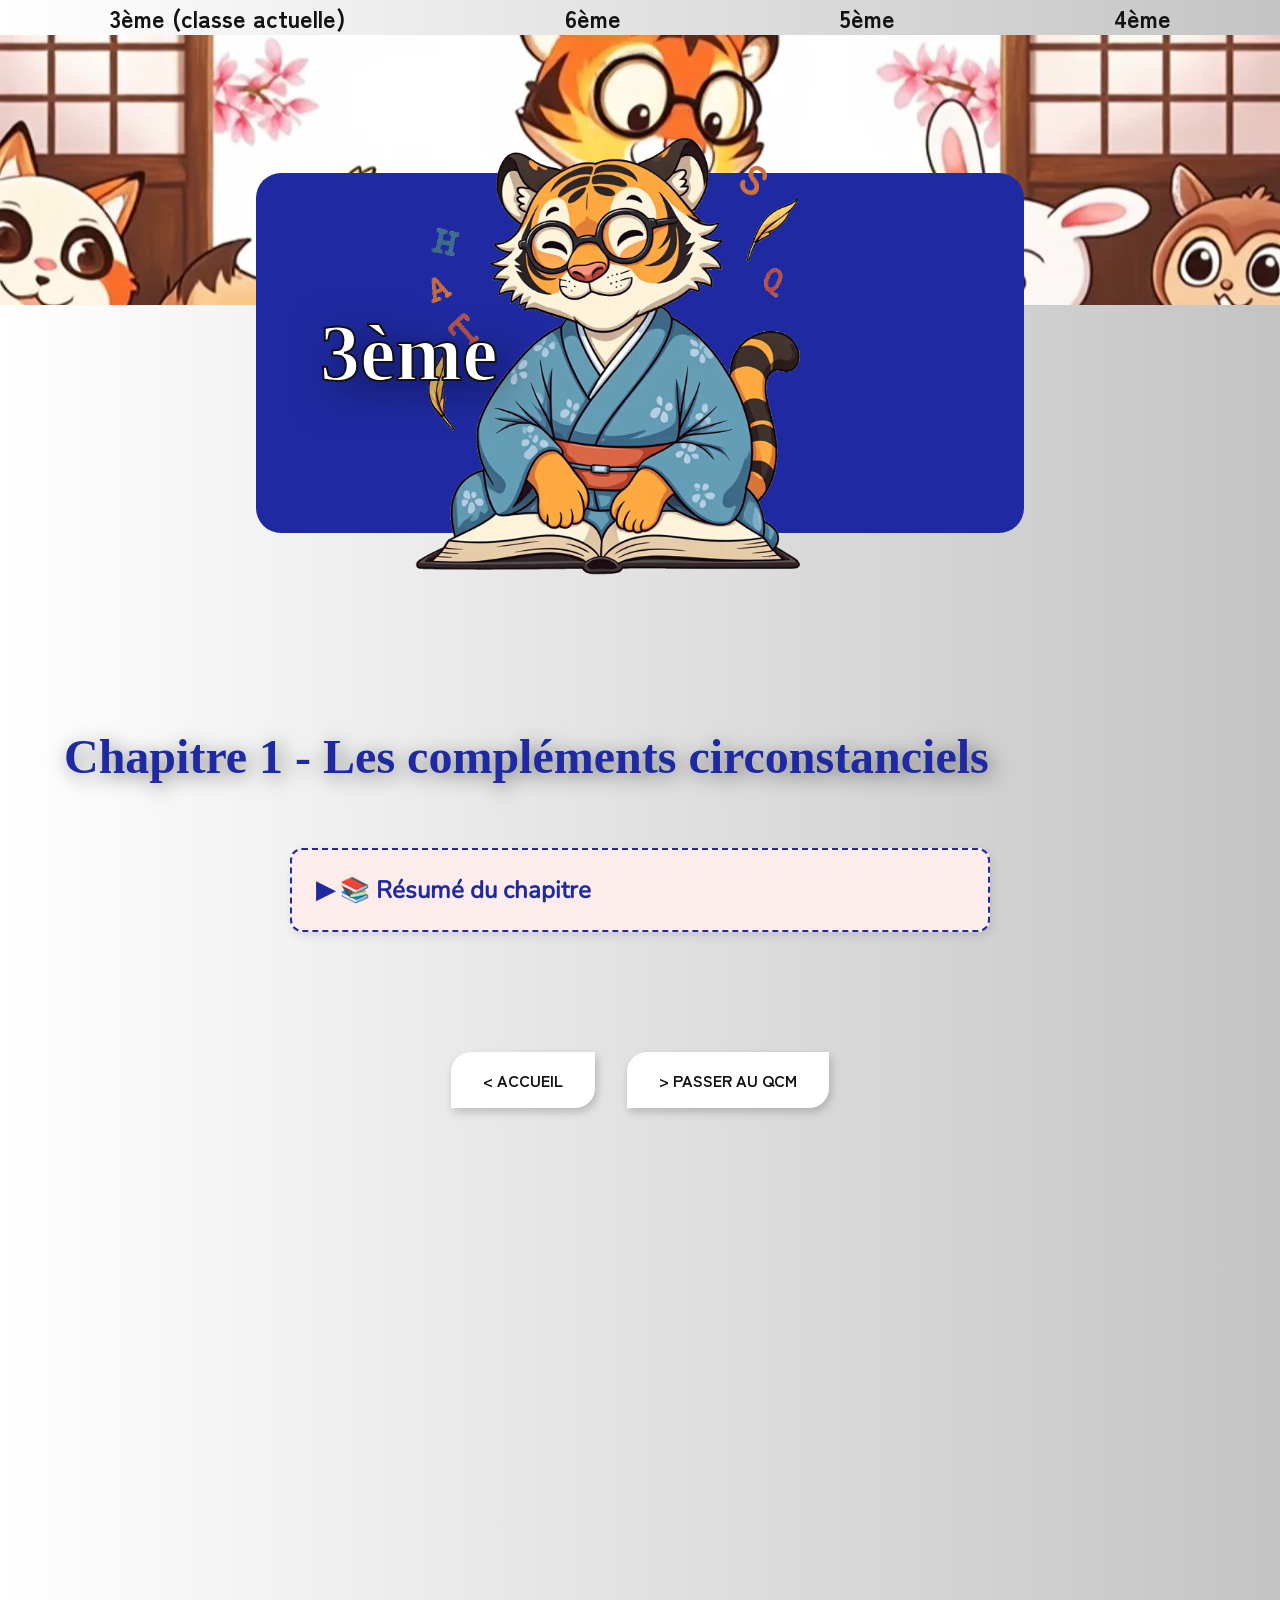
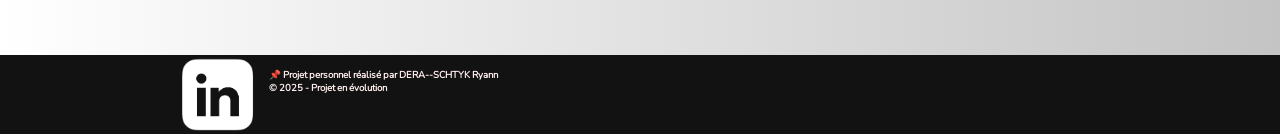
==== 3eme.html @ cca90b84 "V1 de Tora Academy (été 2025)" ====
<!DOCTYPE html>
<html lang="en">
<head>
    <meta charset="UTF-8">
    <meta name="viewport" content="width=device-width, initial-scale=1.0">
    <link rel="icon" href="./assets/TORA.png">
    <link rel="stylesheet" href="style.css">
    <title>3eme - Tora Academy</title>
</head>
<body class="page-3eme">
    <div class="nav-bar">
        <ul>
                <li class="non-surligne"><h2>3ème (classe actuelle)</h2></li>
                <li><h2><a href="6eme.html">6ème</a></h2></li>
                <li><h2><a href="5eme.html">5ème</a></h2></li>
                <li><h2><a href="4eme.html">4ème</a></h2></li>
        </ul>
    </div>
    <div class="fond-deco-haut">
    </div>
    <div class="encadre-3eme">
        <h1>3ème</h1>
        <img src="./assets/français.png" alt="tigre français">
    </div>
    <div class="les-cours-3eme">
        <h2>Chapitre 1 - Les compléments circonstanciels</h2>
        <!-- VIDEO COURS -->
        <details class="video-cours">
            <summary>📚 Résumé du chapitre</summary>
            <video controls>
                <source src="./assets/cours 3eme les complements circonstanciels.mp4" type="video/mp4">
            </video>
        </details>
        <!-- VIDEO COURS FIN -->
        <div class="zone-boutons">
            <a href="index.html" class="bouton-cours bouton-accueil">&lt; ACCUEIL</a>
            <a href="QCM3.html" class="bouton-cours bouton-qcm">&gt; PASSER AU QCM</a>
        </div>
    </div>
    <footer>
        <div class="footer-left">
            <a href="https://www.linkedin.com/in/ryann-dera-schtyk/">
                <img src="./assets/linkedin logo blanc.png" class="logo-linkedin" alt="linkedin logo">
            </a>
        </div>
        <div class="footer-right">
            <p>📌 Projet personnel réalisé par DERA--SCHTYK Ryann</p>
            <p>© 2025 - Projet en évolution</p>
        </div>
    </footer>

<script src="script.js"></script>
</body>
</html>
---- style.css ----
@font-face {
    font-family: 'Rowdies';
    src: url(./fonts/h2-Rowdies/Rowdies-Bold.ttf);
    font-weight: bold;
    font-style: normal;
}

@font-face {
    font-family: 'ZenKakuGothicAntique';
    src: url(./fonts/nav-ZenKakuGothicAntique/ZenKakuGothicAntique-Bold.ttf);
    font-weight: bold;
    font-style: normal;
}

@font-face {
    font-family: 'Nunito';
    src: url(./fonts/paragraph-Nunito/Nunito-Regular.ttf);
    font-weight: normal;
    font-style: normal;
}

@font-face {
    font-family: 'MPLUSRounded1c';
    src: url(./fonts/titre-MPLUSRounded1c/MPLUSRounded1c-ExtraBold.ttf);
    font-weight: 800;
    font-style: normal;
}

:root{
    --cream:#FCECEB;
    --sakura:#ED90A0;
    --sakura-transp:#ed90a091;
    --trunk:#4F333D;
    --sky:#258DC5;
    --grass:#DCD349;
    --red:#A6262B;
    --redtransp:#a6262ac5;
    --orange:#FB963C;
    --black:#121212;

    --green:#2F900B;
    --greentransp:#2e900b6d;
    --purple:#6802C2;
    --purpletransp:#6802c270;
    --blue:#1f2aa2;
    --bluetransp:#1922807a;
}

*{
    margin: 0;
    padding: 0;
    box-sizing: border-box;
}

a {
    text-decoration: none;   /* enlève le soulignement */
    color: inherit;          /* hérite de la couleur du parent (ex : le <h2>) */
}

body{
    /* parce qu'il y a un débordement à droite à cause de la vidéo je crois */
    overflow-x: hidden;
}

/* --------------------------------- SECTION ACCUEIL --------------------------------------*/

#Accueil{
    position: relative;
}

#Accueil video{
    width:100vw;
    height: auto;
    z-index:-1;
}

#Accueil #tora-academy-container{
    position: absolute;
    top: 12%;
    left: 50%;
    transform: translateX(-50%);
    width: 90vw; 
    text-align: center;
}

#Accueil h1{
    font-family: 'MPLUSRounded1c', Impact;
    color: var(--sakura);
    -webkit-text-stroke: white 5px;
    font-size: 10vw; /* pas en rem pour que ce soit responsive sinon ça déborde*/
    user-select: none;
}

nav{
    position:absolute;
    top:0;
    left:0;
    width: 100vw;
    height: 12vh;
    /* max-height: 15%; */
    display: flex;
    font-family: 'ZenKakuGothicAntique', Impact;
    background-color:rgba(255, 255, 255, 0.684);
    border: var(--sakura) solid 2px;
    margin-top: 1%;
    padding: 0.5%;
    justify-content: space-between;
    border-left:none;
    border-right:none;
}



nav img{
    width: auto;           
    height: 100%;  
    object-fit: contain;       
    /* border:#A6262B 2px solid; */
}

nav ul{
    list-style: none;
    display: flex;
    width:80%;
    justify-content: space-evenly;
    align-items:center;
    font-size: 1.2vw;
    user-select: none;
}

nav li {
    position: relative;
    cursor: pointer;
    z-index: 1;
    height: 100%; /* permet au ::before d'après de remplir la hauteur de la nav */
    display: flex;
    align-items: center;
    padding: 0 1vw; /* un peu d'espace à gauche/droite pour le ::before */
}

nav li::before {
    content: "";
    position: absolute;
    top: 0;
    bottom: 0;
    left: 0;
    right: 0;
    background-color: var(--sakura-transp);
    opacity: 0;
    z-index: -1; /* Pour ne pas qu'il "filtre" le texte aussi mais bien derrière */
    transition: opacity 0.2s ease;
    border-radius: 8px;
}

nav li:hover::before {
    opacity: 1;
}


/* --------------------------------- SECTION ACCUEIL FIN --------------------------------------*/

/* --------------------------------- SECTION A PROPOS --------------------------------------*/

.triangle-haut {
    position:absolute;
    background: rgb(255, 255, 255);
    clip-path: polygon(50% 0%, 0% 100%, 100% 100%);
    width: 14vw;
    /* height: 140px; */
    aspect-ratio: 5 / 3;
    left:50%;
    transform:translateX(-50%);
    bottom:0;
}

#a-propos{
    position:relative;
    background-color: white;
    min-height:10vh;
    display: flex;
    /* border:var(--grass) 10px solid */
}

#a-propos::before{
    content:"";
    background: var(--grass);
    position: absolute;
    width: 100%;
    height: 1.5%;
    left:50%;
    transform: translateX(-50%) scaleX(0);
    transform-origin: center;
}

#a-propos::after{
    content:"";
    background: var(--grass);
    position: absolute;
    width: 100%;
    height: 1.5%;
    left:50%;
    transform: translateX(-50%) scaleX(0);
    bottom:0%;
    transform-origin: center;
}


@keyframes lineanim {
  from {
    transform: translateX(-50%) scaleX(0);
  }
  to {
    transform: translateX(-50%) scaleX(1);
  }
}

#a-propos:hover::before {
  animation: lineanim 0.8s ease-out forwards;
}

#a-propos:hover::after {
  animation: lineanim 0.8s ease-out forwards;
}

.a-propos-left{
    width: 30%;
    height: auto;
    display: flex;
    align-items: center;
}

.a-propos-left img{
    width:100%;
    height:auto;
}

.a-propos-right{
    margin: 3vh;
    width: 70%;
    display: flex;
    flex-direction: column;
}

.a-propos-right h2{
    width: 65%;
    background-color: var(--grass);
    border-radius: 25px;
    padding: 9px;
    display: inline-block; /*Pour enlever le display block tout en acceptant padding margin contrairement à inline*/
    font-family: 'Rowdies', Impact;
    color: var(--orange);
    -webkit-text-stroke: var(--black) 0.4vw;
    font-size: 4vw;
    border:var(--black) 1px solid;
}

.a-propos-right p{
    background-color: var(--grass);
    border-radius: 25px;
    border:var(--black) 2px solid;
    font-family:'Nunito',Impact;
    font-weight: bold;
    padding:20px;
    padding-top: 30px;
    width: 90%;
    height: 100%;
    max-height:90%;
    font-size: 2vw;
    text-align:justify;
    position:relative;
    
}

.a-propos-right p::before{
    content:"";
    background-image:url(./assets/sakura.webp);
    background-size: contain;
    background-repeat: no-repeat;
    background-position: center;
    position:absolute;
    width: 10%;
    height:30%;
    /* top:15%;
    right:7%; */
    /* transform cheat code pour responsive mais il doit y avoir meilleure méthode que à la louche comme ça */
    /* transform:translate(-14%,-99%); */
    top:0;
    left:0;
    transform:translate(910%, -60%)

}

/* --------------------------------- SECTION A PROPOS FIN --------------------------------------*/

/* --------------------------------- SECTION LES CLASSES --------------------------------------*/

#les-classes{
    background:url(./assets/ciel.png);
    display: flex;
    flex-direction: column;
    padding-top:1%
}

.les-classes-container-haut{
    display: flex;
    align-items: center;
    justify-content: center;
}

.les-classes-container-haut img{
    width: 30%;
}

.panel-des-classes{
    border-radius: 25px;
    margin:-2% 5% 0 5%;
    height: 80%;
    display: flex;
    overflow:hidden;
    border:#121212 2px solid;
}



.panel-des-classes img{
    width: 100%;
    height: 100%;
}

.la-6-eme, .la-5-eme, .la-4-eme, .la-3-eme {
    position:relative;
    filter: grayscale(100%);
    cursor:pointer;
    transition: filter 0.3s ease;
}

.classe-selectionnee{
    filter: grayscale(0%);
    border: var(--sakura-transp) 2px solid;
}

.la-6-eme button, .la-5-eme button, .la-4-eme button, .la-3-eme button {
    position:absolute;
    transform: translateX(-50%);
    left:50%;
    bottom:5%;
    background:#FCECEB;
    border-radius:50px;
    font-size: 3vw;
    padding-bottom: 2%;
    width:50%;
    height:10%;
    border:none;
    font-family: 'ZenKakuGothicAntique', Impact;
    /* text-align: center; */
    display: flex;
    justify-content: center;
    align-items: center;
}

.la-6-eme button{
    color:var(--red)
}

.la-5-eme button{
    color:var(--green)
}

.la-4-eme button{
    color:var(--purple)
}

.la-3-eme button{
    color:var(--blue)
}

.les-classes-container-bas {
    height: 10vh;
    display:flex;
    justify-content: center;
    align-items: center;
    position: relative;
    margin-bottom:8%;
    /* border: #A6262B solid 2px; */
}

/* .les-classes-container-bas button {
    color: black;
    font-size:1.5rem;
    border:none;
    clip-path: polygon(0% 0%, 100% 0%, 70% 100%, 30% 100%);
    width: 25%;
    height: 30%;
    position:absolute;
    top:5%;
    filter: drop-shadow(10% 6% 10% rgba(0,0,0,0.3));

} */


.les-classes-container-bas button {
    /* le clip path empêchait le drop shadow et les bordures de s'afficher correctement */
    color: black;
    font-size: 4rem;
    border: black 2px solid;
    border-radius: 25px;
    width: 25%;
    height: 80%;
    position: absolute;
    top: -2%;
    background-color: var(--cream);
    font-family: 'ZenKakuGothicAntique', Impact;
    display: flex;
    justify-content: center;
    align-items: center;
    filter: drop-shadow(0px 4px 4px rgba(0, 0, 0, 0.9));
    transform: 0.2s ease;
    cursor:pointer;
}

.les-classes-container-bas button:hover {
    transform: scale(1.2);
}

/* --------------------------------- SECTION LES CLASSES FIN --------------------------------------*/

/* --------------------------------- SECTION CONTACT --------------------------------------*/

#contact{
    background-color: var(--trunk);
    min-height:100%;
    display: flex;
    justify-content: center;
}

.contact-left{
    /* correction du bouton envoyer qui débordait sur le footer grâce à Milo */
    width:45%;
}

.ryann-encadre{
    background-color: rgba(0, 0, 0, 0.511);
    border-radius:25px;
    display: flex;
    align-items: center;
    justify-content: center;
    flex-direction: column;
    margin:7%;
    padding-bottom:30%;
    width:80%;
}

.ryann-encadre h2{
    font-family: 'Rowdies', Impact;
    color: var(--sakura);
    -webkit-text-stroke: var(--black) 0.2vw;
    font-size: 3.5vw;
}

.ryann-encadre img{
    width: 75%;
}

.contact-right{
    width:70%;
    /* min-height:80vh; */
    display:flex;
    flex-direction:column;
    align-items:flex-start;
    padding:2%;
    font-size:2.5rem;
}

.contact-right input::placeholder,
.contact-right textarea::placeholder{
    color:white;
    padding-left:2%;
    font-family: 'Nunito', Impact;
    font-weight:bold;
    font-size:2.5rem;
}

.contact-right input{
    background-color:var(--sakura-transp);
    color:white;
    border-radius:10px;
    border:none;
    width: 70%;
    height: 20%;
    margin-top:2%;
    font-size:2.5rem;
}

.contact-right textarea{
    background-color:var(--sakura-transp);
    color:white;
    font-size:2.5rem;
    border-radius:10px;
    margin-top:4%;
    width: 70%;
    height: 70%;
    padding-top:4%;
    resize:none;
}

.contact-right button{
    background-color:var(--sakura-transp);
    margin-top:2%;
    border: black 2px solid;
    filter: drop-shadow(0px 4px 4px rgba(0, 0, 0, 0.9));
    padding:3% 2% 3.5% 2%;
    border-radius:10%;
    width: 20%;
    height: 10%;
    font-weight:bold;
    font-size: 2.5rem;
    display: flex;
    justify-content: center;
    align-items: center;
    cursor: pointer;
    transform: 0.2s ease;

}

.contact-right button:hover{
    transform:scale(1.2);
}

/* --------------------------------- FOOTER --------------------------------------*/

footer{
    background-color: var(--black);
    display: flex;
}

.footer-left{
    width:20%;
    display: flex;
    justify-content: center;
    align-items: center;
}

.footer-left img{
    width:30%
    
}

.footer-left a{
    width:100%;
    display: flex;
    justify-content: end;
}

.footer-right{
    width:70%;
    margin:1%
}

.footer-right p{
    font-family:'Nunito', Impact;
    font-weight: bold;
    font-size:1.5rem;
    color:var(--cream)
}

/* --------------------------------- FOOTER FIN --------------------------------------*/

/* --------------------------------- RESPONSIVE PAGE ACCUEIL --------------------------------------*/

@media screen and (max-width:1400px) {
    #Accueil h1{
    -webkit-text-stroke: white 2px;
    }

    nav{
        height: 3vh;
    }

    .les-classes-container-bas button {
        font-size:1.5rem;
        width:40%;
        height: 50%;
    }

     .contact-right input::placeholder,
     .contact-right textarea::placeholder{
        font-size:0.8rem;
    }

    .contact-right input{
        font-size: 1rem;
    }

    .contact-right textarea{
    font-size: 1rem;
    }

    .contact-right button{
        font-size:1rem;
        width:80%;
    }

    .footer-right p{
        font-size:0.6rem;
    }
}

@media screen and (min-width:900px) and (max-width:1400px) {

    nav{
        height: 5vh;
    }
}

/* --------------------------------- RESPONSIVE PAGE ACCUEIL FIN --------------------------------------*/

/* --------------------------------- CSS COMMUN AUX PAGES DES CLASSES --------------------------------------*/

.video-cours {
  margin: 2rem auto;
  padding: 1rem;
  width: 90%;
  max-width: 700px;
  background-color: var(--cream);
  border: 2px dashed var(--red);
  border-radius: 12px;
  font-family: 'Nunito', sans-serif;
  box-shadow: 2px 4px 10px rgba(0,0,0,0.1);
  transition: transform 0.3s ease;
}

.video-cours[open] {
  transform: rotate(-1.5deg);
}

.video-cours summary {
  cursor: pointer;
  font-weight: bold;
  font-size: 1.5rem;
  list-style: none;
  padding: 0.5rem;
  color: var(--red);
}

.video-cours summary::before {
  content: "▶ ";
}

.video-cours[open] summary::before {
  content: "▼ ";
}

.video-container{
  display: flex;
  justify-content: center;
  margin-top: 1rem;
}

.video-cours video {
  width: 100%;
  max-width: 640px;
  aspect-ratio: 16 / 9;
  border-radius: 10px;
  box-shadow: 0 0 10px rgba(0,0,0,0.2);
}

/* SI JAMAIS LES VIDEOS NE PASSENT PAS SUR GITHUB

.video-container iframe {
  width: 100%;
  max-width: 640px;
  aspect-ratio: 16 / 9;
  border-radius: 10px;
  box-shadow: 0 0 10px rgba(0,0,0,0.2);
} */

.zone-boutons{
    display: flex;
    align-items: center;
    justify-content: center;
    padding-top:5%;
}

.bouton-cours {
  font-family: 'ZenKakuGothicAntique', sans-serif;
  font-size: 2rem;
  padding: 1rem 2rem;
  margin: 1.5rem 1rem;
  border: none;
  border-radius: 20px 0 20px 0;
  background-color: white;
  color: var(--black);
  cursor: pointer;
  box-shadow: 2px 4px 10px rgba(0,0,0,0.2);
  transition: all 0.3s ease;
  position: relative;
  z-index: 1;
  overflow: hidden;
}

.bouton-cours::after {
  content: "";
  position: absolute;
  inset: 0;
  background-color: transparent;
  z-index: -1;
  transition: background-color 0.3s ease;
  border-radius: 20px 0 20px 0;
}

.bouton-accueil:hover::after {
  background-color: var(--sakura);
}

.nav-bar {
    font-family: 'ZenKakuGothicAntique', Impact;
    color: var(--black);
    background: linear-gradient(to right, white, rgb(196, 196, 196));
}

.nav-bar ul {
    display: flex;
    justify-content: space-around;
    align-items: center;
    user-select: none;
}

.nav-bar li {
    position: relative;
    cursor: pointer;
    z-index: 1;
    height: 100%;
    display: flex;
    align-items: center;
    padding: 0 1vw;
}

/* --------------------------------- CSS COMMUN AUX PAGES DES CLASSES FIN --------------------------------------*/


/* -------------------------------------- 6EME ------------------------------------------------------ */

/* .page-6eme{

nav{
    font-family: 'ZenKakuGothicAntique', Impact;
    background-color:rgba(255, 255, 255, 0.684);
}

ul{
    display: flex;
    justify-content: space-around;
    align-items: center;
    user-select: none;
}

li{
    list-style: none;
}

} ne fonctionne pas en CSS PUR essayer avec SASS un jour*/
 
.page-6eme{
    position:relative;
}

.page-6eme .nav-bar li:not(.non-surligne)::before {
    content: "";
    position: absolute;
    top: 0;
    bottom: 0;
    left: 0;
    right: 0;
    background-color: var(--redtransp);
    opacity: 0;
    transition: opacity 0.2s ease;
    border-radius: 8px;
    z-index: -1; /* Pour ne pas qu'il "filtre" le texte aussi mais bien derrière */
}

.page-6eme .nav-bar li:not(.non-surligne):hover::before {
    opacity: 1;
}

.page-6eme .fond-deco-haut{
    width: 100%;
    background:url(./assets/fond\ haut.png);
    background-position: 50% 40%; /* 50% horizontal, 40% vertical */
    min-height:30vh;
}

.page-6eme .encadre-6eme{
    position:absolute;
    background:var(--red);
    border-radius: 25px;
    height: 40vh;
    width:60%;
    top:10%;
    left:50%;
    transform:translateX(-50%);
    display:flex;
    align-items: center;
    padding:5%;
}

.page-6eme .encadre-6eme img{
    height: 60vh;
}

.page-6eme h1{
    color:white;
    filter: drop-shadow(4px 4px 10px rgba(0, 0, 0, 0.5));
    font-size:15rem;
    user-select: none;
}


.page-6eme .les-cours-6eme{
    background: linear-gradient(to right, white, rgb(196, 196, 196));
    min-height:150vh;
    padding-top: 40vh; /* Faut ajouter un peu d'espace à cause de l'entre deux */
}

.page-6eme .les-cours-6eme h2{
    color:var(--red);
    filter: drop-shadow(4px 4px 10px rgba(0, 0, 0, 0.5));
    font-size:5rem;
    margin:5%;
    user-select: none;
}

.page-6eme .bouton-qcm:hover::after {
  background-color: var(--red);
}

/* -------------------------------------- 6EME FIN ------------------------------------------------------ */

/* -------------------------------------- RESPONSIVE 6EME ------------------------------------------------------ */

@media screen and (max-width:1400px) {
    .page-6eme .encadre-6eme img{
        height:50vh;
        position:absolute;
        left:20%;
        z-index:-1;
        max-width: 100%;
        }

    .page-6eme h1{
        color:white;
        filter: drop-shadow(10px 10px 20px rgba(0, 0, 0, 0.5));
        -webkit-text-stroke: var(--black) 2px;
        font-size:5rem;
        user-select: none;
    }

    .page-6eme .les-cours-6eme h2{
    color:var(--red);
    filter: drop-shadow(4px 4px 10px rgba(0, 0, 0, 0.5));
    font-size:3rem;
    margin:5%;
    user-select: none;
    }

    .page-6eme .bouton-accueil{
        font-size:1rem;
    }

    .page-6eme .bouton-qcm{
        font-size: 1rem;
    }

}


/* -------------------------------------- RESPONSIVE 6EME FIN ------------------------------------------------------ */


/* -------------------------------------- 5EME ------------------------------------------------------ */
 
.page-5eme{
    position:relative;
}



.page-5eme .nav-bar li:not(.non-surligne)::before {
    content: "";
    position: absolute;
    top: 0;
    bottom: 0;
    left: 0;
    right: 0;
    background-color: var(--greentransp);
    opacity: 0;
    transition: opacity 0.2s ease;
    border-radius: 8px;
    z-index: -1; /* Pour ne pas qu'il "filtre" le texte aussi mais bien derrière */
}

.page-5eme .nav-bar li:not(.non-surligne):hover::before {
    opacity: 1;
}

.page-5eme .fond-deco-haut{
    width: 100%;
    background:url(./assets/fond\ haut.png);
    background-position: 50% 40%; /* 50% horizontal, 40% vertical */
    min-height:30vh;
}

.page-5eme .encadre-5eme{
    position:absolute;
    background:var(--green);
    border-radius: 25px;
    height: 40vh;
    width:60%;
    top:10%;
    left:50%;
    transform:translateX(-50%);
    display:flex;
    align-items: center;
    padding:5%;
}

.page-5eme .encadre-5eme img{
    height: 60vh;
    margin-left:30px;
    margin-bottom:30px;
}

.page-5eme h1{
    color:white;
    filter: drop-shadow(4px 4px 10px rgba(0, 0, 0, 0.5));
    font-size:15rem;
    user-select: none;
}


.page-5eme .les-cours-5eme{
    background: linear-gradient(to right, white, rgb(196, 196, 196));
    min-height:150vh;
    padding-top: 40vh; /* Faut ajouter un peu d'espace à cause de l'entre deux */
}

.page-5eme .les-cours-5eme h2{
    color:var(--green);
    filter: drop-shadow(4px 4px 10px rgba(0, 0, 0, 0.5));
    font-size:5rem;
    margin:5%;
    user-select: none;
}


.page-5eme .video-cours {
  border: 2px dashed var(--green);
}

.page-5eme .video-cours summary {
  color: var(--green);
}

.page-5eme .bouton-qcm:hover::after {
  background-color: var(--green);
}

/* -------------------------------------- 5EME FIN ------------------------------------------------------ */

/* -------------------------------------- RESPONSIVE 5EME ------------------------------------------------------ */

@media screen and (max-width:1400px) {
    .page-5eme .encadre-5eme img{
        height:50vh;
        position:absolute;
        left:20%;
        z-index:-1;
        max-width: 100%;
        }

    .page-5eme h1{
        color:white;
        filter: drop-shadow(10px 10px 20px rgba(0, 0, 0, 0.5));
        -webkit-text-stroke: var(--black) 2px;
        font-size:5rem;
        user-select: none;
    }

    .page-5eme .les-cours-5eme h2{
    color:var(--green);
    filter: drop-shadow(4px 4px 10px rgba(0, 0, 0, 0.5));
    font-size:3rem;
    margin:5%;
    user-select: none;
    }

    .page-5eme .bouton-accueil{
        font-size:1rem;
    }

    .page-5eme .bouton-qcm{
        font-size: 1rem;
    }

}


/* -------------------------------------- RESPONSIVE 5EME FIN ------------------------------------------------------ */

/* -------------------------------------- 4EME ------------------------------------------------------ */
 
.page-4eme{
    position:relative;
}



.page-4eme .nav-bar li:not(.non-surligne)::before {
    content: "";
    position: absolute;
    top: 0;
    bottom: 0;
    left: 0;
    right: 0;
    background-color: var(--purpletransp);
    opacity: 0;
    transition: opacity 0.2s ease;
    border-radius: 8px;
    z-index: -1; /* Pour ne pas qu'il "filtre" le texte aussi mais bien derrière */
}

.page-4eme .nav-bar li:not(.non-surligne):hover::before {
    opacity: 1;
}

.page-4eme .fond-deco-haut{
    width: 100%;
    background:url(./assets/fond\ haut.png);
    background-position: 50% 40%; /* 50% horizontal, 40% vertical */
    min-height:30vh;
}

.page-4eme .encadre-4eme{
    position:absolute;
    background:var(--purple);
    border-radius: 25px;
    height: 40vh;
    width:60%;
    top:10%;
    left:50%;
    transform:translateX(-50%);
    display:flex;
    align-items: center;
    padding:5%;
}

.page-4eme .encadre-4eme img{
    height: 60vh;
}

.page-4eme h1{
    color:white;
    filter: drop-shadow(4px 4px 10px rgba(0, 0, 0, 0.5));
    font-size:15rem;
    user-select: none;
}


.page-4eme .les-cours-4eme{
    background: linear-gradient(to right, white, rgb(196, 196, 196));
    min-height:150vh;
    padding-top: 40vh; /* Faut ajouter un peu d'espace à cause de l'entre deux */
}

.page-4eme .les-cours-4eme h2{
    color:var(--purple);
    filter: drop-shadow(4px 4px 10px rgba(0, 0, 0, 0.5));
    font-size:5rem;
    margin:5%;
    user-select: none;
}


.page-4eme .video-cours {
  border: 2px dashed var(--purple);
}

.page-4eme .video-cours summary {
  color: var(--purple);
}

.page-4eme .bouton-qcm:hover::after {
  background-color: var(--purple);
}

/* -------------------------------------- 4EME FIN ------------------------------------------------------ */

/* -------------------------------------- RESPONSIVE 4EME ------------------------------------------------------ */

@media screen and (max-width:1400px) {
    .page-4eme .encadre-4eme img{
        height:50vh;
        position:absolute;
        left:20%;
        z-index:-1;
        max-width: 100%;
        margin-left:30px;
        margin-bottom:120px;
        }

    .page-4eme h1{
        color:white;
        filter: drop-shadow(10px 10px 20px rgba(0, 0, 0, 0.5));
        -webkit-text-stroke: var(--black) 2px;
        font-size:5rem;
        user-select: none;
    }

    .page-4eme .les-cours-4eme h2{
    color:var(--purple);
    filter: drop-shadow(4px 4px 10px rgba(0, 0, 0, 0.5));
    font-size:3rem;
    margin:5%;
    user-select: none;
    }

    .page-4eme .bouton-accueil{
        font-size:1rem;
    }

    .page-4eme .bouton-qcm{
        font-size: 1rem;
    }

}


/* -------------------------------------- RESPONSIVE 4EME FIN ------------------------------------------------------ */

/* -------------------------------------- 3EME ------------------------------------------------------ */
 
.page-3eme{
    position:relative;
}



.page-3eme .nav-bar li:not(.non-surligne)::before {
    content: "";
    position: absolute;
    top: 0;
    bottom: 0;
    left: 0;
    right: 0;
    background-color: var(--bluetransp);
    opacity: 0;
    transition: opacity 0.2s ease;
    border-radius: 8px;
    z-index: -1; /* Pour ne pas qu'il "filtre" le texte aussi mais bien derrière */
}

.page-3eme .nav-bar li:not(.non-surligne):hover::before {
    opacity: 1;
}

.page-3eme .fond-deco-haut{
    width: 100%;
    background:url(./assets/fond\ haut.png);
    background-position: 50% 40%; /* 50% horizontal, 40% vertical */
    min-height:30vh;
}

.page-3eme .encadre-3eme{
    position:absolute;
    background:var(--blue);
    border-radius: 25px;
    height: 40vh;
    width:60%;
    top:10%;
    left:50%;
    transform:translateX(-50%);
    display:flex;
    align-items: center;
    padding:5%;
}

.page-3eme .encadre-3eme img{
    height: 60vh;
}

.page-3eme h1{
    color:white;
    filter: drop-shadow(4px 4px 10px rgba(0, 0, 0, 0.5));
    font-size:15rem;
    user-select: none;
}


.page-3eme .les-cours-3eme{
    background: linear-gradient(to right, white, rgb(196, 196, 196));
    min-height:150vh;
    padding-top: 40vh; /* Faut ajouter un peu d'espace à cause de l'entre deux */
}

.page-3eme .les-cours-3eme h2{
    color:var(--blue);
    filter: drop-shadow(4px 4px 10px rgba(0, 0, 0, 0.5));
    font-size:5rem;
    margin:5%;
    user-select: none;
}


.page-3eme .video-cours {
  border: 2px dashed var(--blue);
}

.page-3eme .video-cours summary {
  color: var(--blue);
}

.page-3eme .bouton-qcm:hover::after {
  background-color: var(--blue);
}

/* -------------------------------------- 3EME FIN ------------------------------------------------------ */

/* -------------------------------------- RESPONSIVE 3EME ------------------------------------------------------ */

@media screen and (max-width:1400px) {
    .page-3eme .encadre-3eme img{
        height:50vh;
        position:absolute;
        left:20%;
        z-index:-1;
        max-width: 100%;
        }

    .page-3eme h1{
        color:white;
        filter: drop-shadow(10px 10px 20px rgba(0, 0, 0, 0.5));
        -webkit-text-stroke: var(--black) 2px;
        font-size:5rem;
        user-select: none;
    }

    .page-3eme .les-cours-3eme h2{
    color:var(--blue);
    filter: drop-shadow(4px 4px 10px rgba(0, 0, 0, 0.5));
    font-size:3rem;
    margin:5%;
    user-select: none;
    }

    .page-3eme .bouton-accueil{
        font-size:1rem;
    }

    .page-3eme .bouton-qcm{
        font-size: 1rem;
    }

}


/* -------------------------------------- RESPONSIVE 3EME FIN ------------------------------------------------------ */


/* -------------------------------------- TOUS LES QCM ------------------------------------------------------ */

.app-qcm{
    background-color:white;
    width: 90%;
    max-width: 600px;
    margin:100px auto 0;
    border-radius:20px;
    padding:30px;
    font-family: 'Nunito', Impact;
}

.app-qcm h1{
    font-style: 25px;
    border-bottom:2px solid var(--black);
    padding-bottom:30px;
}

.qcm{
    padding: 20px 0;
}

.question{
    font-style: 18px;
}

.reponse{
    background-color:white;
    color:var(--black);
    font-weight: 500;
    width: 100%;
    border: 2px solid var(--black);
    padding:10px;
    margin:10px 0;
    text-align:left;
    border-radius: 10px;
    cursor:pointer;  
    transition: all 0.3s ease-in-out;

}

.reponse:hover{
    background-color: var(--black);
    color:white;
}

#bouton-suivant{
    color:white;
    font-weight: 500;
    font-size: 1.2rem;
    width: 230px;
    padding:10px;
    margin: 20px auto 0;
    border-radius: 4px;
    cursor:pointer;
    display:block; /* CENTRE AUTOMATIQUEMENT */
}

#boutons-fin{
    display:none;
    text-align:center;
    margin-top:30px;
}

/* -------------------------------------- TOUS LES QCM FIN------------------------------------------------------ */

/* -------------------------------------- QCM 6EME ------------------------------------------------------ */

.QCM6eme{
    background-color: var(--red);
}

.QCM6eme #bouton-suivant{
    background-color: var(--red);
}

.QCM6eme .app-qcm {
    position: relative; 
}
.QCM6eme .app-qcm::before {
    content: "";
    position: absolute;
    top: -10%;
    left: 105%;
    transform: translateX(-50%);
    height: 150px;
    width: 100%;
    background: url(./assets/icon-maths.png) no-repeat center/contain;
    z-index: 0;
}

@media screen and (max-width:1000px){
   .QCM6eme .app-qcm::before {
    content: "";
    position: absolute;
    top:95%;
    left: 50%;
    transform: translateX(-50%);
    height: 150px;
    width: 100%;
    background: url(./assets/icon-maths.png) no-repeat center/contain;
    z-index: 0;
    } 
}

/* -------------------------------------- QCM 5EME ------------------------------------------------------ */

.QCM5eme{
    background-color: var(--green);
}

.QCM5eme #bouton-suivant{
    background-color: var(--green);
}

.QCM5eme .app-qcm {
    position: relative; 
}
.QCM5eme .app-qcm::before {
    content: "";
    position: absolute;
    top: -10%;
    left: 105%;
    transform: translateX(-50%);
    height: 150px;
    width: 100%;
    background: url(./assets/icon-svt.png) no-repeat center/contain;
    z-index: 0;
}

@media screen and (max-width:1000px){
   .QCM5eme .app-qcm::before {
    content: "";
    position: absolute;
    top:95%;
    left: 50%;
    transform: translateX(-50%);
    height: 150px;
    width: 100%;
    background: url(./assets/icon-svt.png) no-repeat center/contain;
    z-index: 0;
    } 
}

/* -------------------------------------- QCM 4EME ------------------------------------------------------ */

.QCM4eme{
    background-color: var(--purple);
}

.QCM4eme #bouton-suivant{
    background-color: var(--purple);
}

.QCM4eme .app-qcm {
    position: relative; 
}
.QCM4eme .app-qcm::before {
    content: "";
    position: absolute;
    top: -10%;
    left: 105%;
    transform: translateX(-50%);
    height: 150px;
    width: 100%;
    background: url(./assets/icon-physique.png) no-repeat center/contain;
    z-index: 0;
}

@media screen and (max-width:1000px){
   .QCM4eme .app-qcm::before {
    content: "";
    position: absolute;
    top:95%;
    left: 50%;
    transform: translateX(-50%);
    height: 150px;
    width: 100%;
    background: url(./assets/icon-physique.png) no-repeat center/contain;
    z-index: 0;
    } 
}

/* -------------------------------------- QCM 3EME ------------------------------------------------------ */

.QCM3eme{
    background-color: var(--blue);
}

.QCM3eme #bouton-suivant{
    background-color: var(--blue);
}

.QCM3eme .app-qcm {
    position: relative; 
}
.QCM3eme .app-qcm::before {
    content: "";
    position: absolute;
    top: -10%;
    left: 105%;
    transform: translateX(-50%);
    height: 150px;
    width: 100%;
    background: url(./assets/icon-fr.png) no-repeat center/contain;
    z-index: 0;
}

@media screen and (max-width:1000px){
   .QCM3eme .app-qcm::before {
    content: "";
    position: absolute;
    top:95%;
    left: 50%;
    transform: translateX(-50%);
    height: 150px;
    width: 100%;
    background: url(./assets/icon-fr.png) no-repeat center/contain;
    z-index: 0;
    } 
}
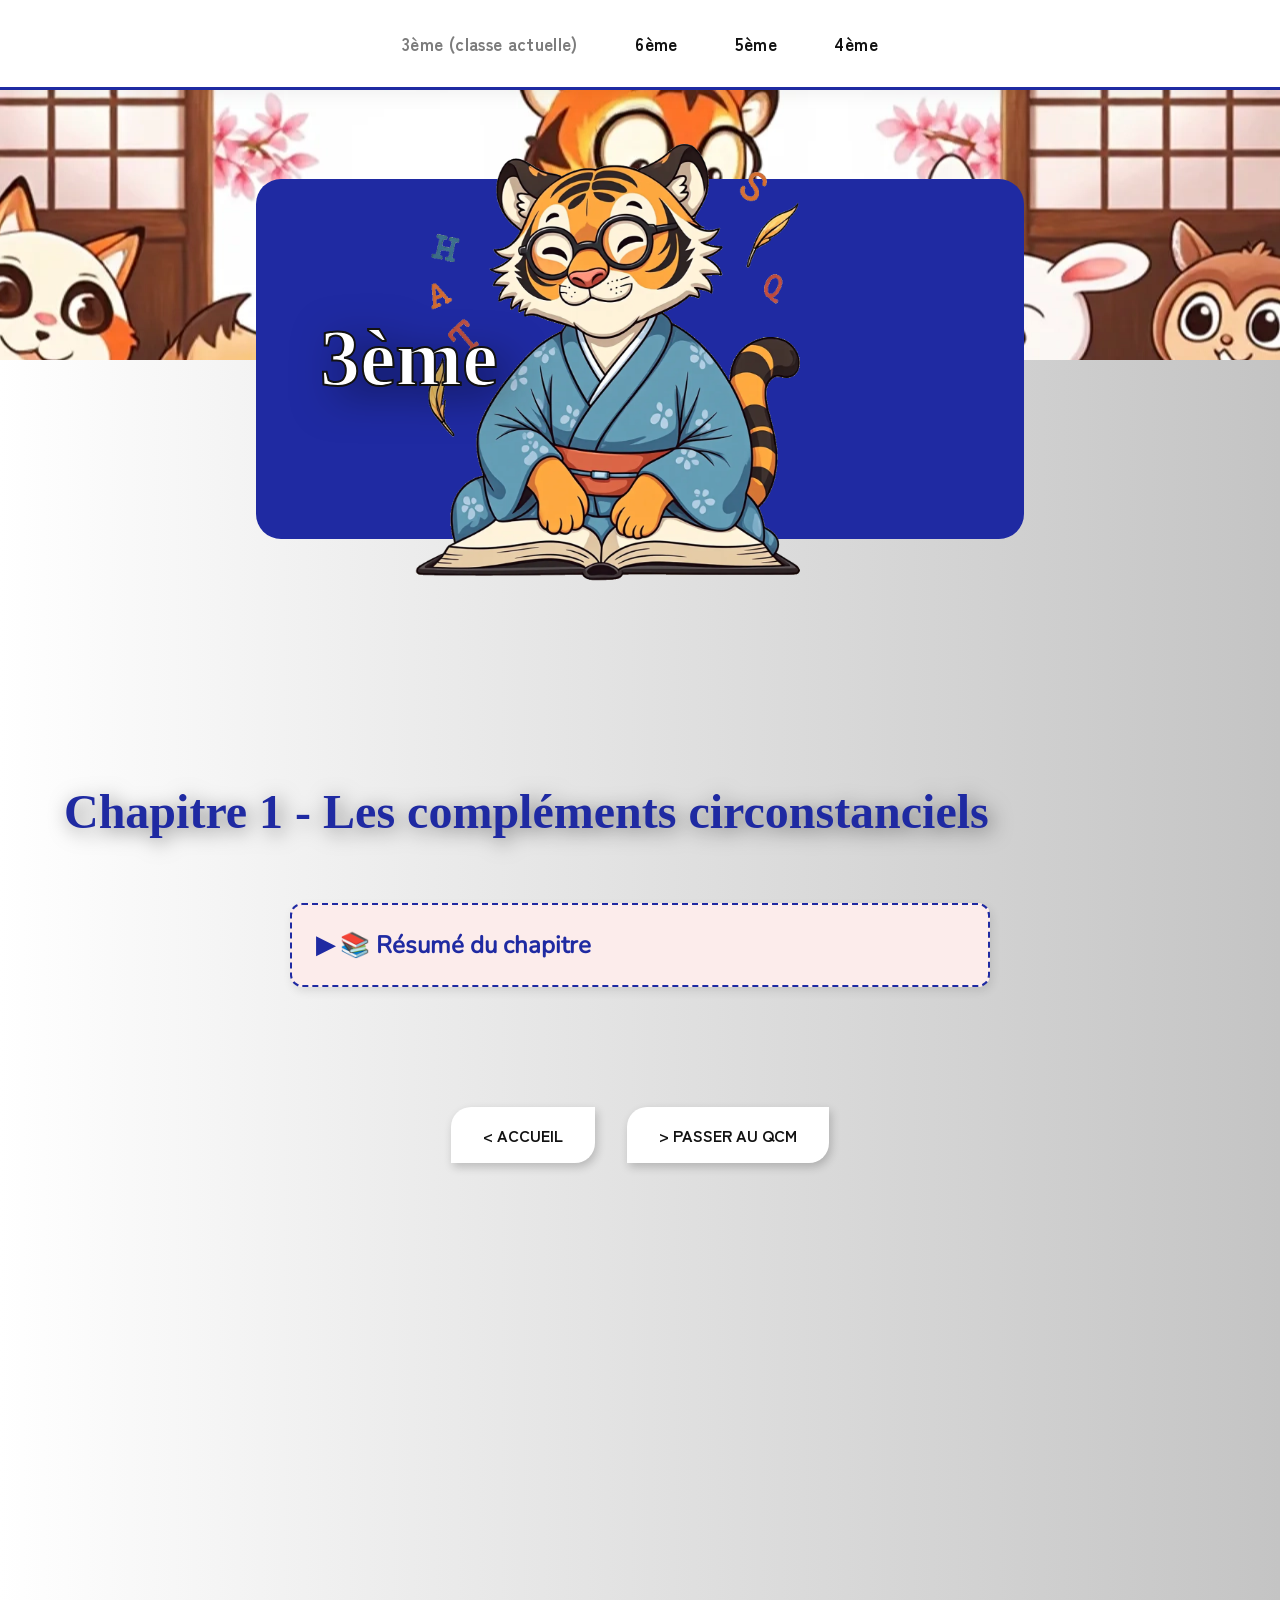
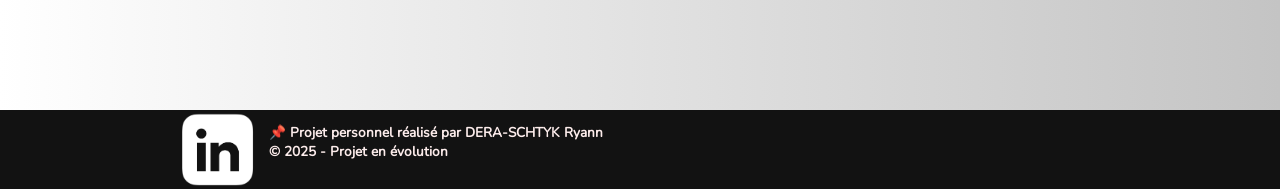
==== commit c87cfbec: "feat: burger menu, full responsive layout, sticky footer fix, CSS refactor" ====
--- a/3eme.html
+++ b/3eme.html
@@ -1,54 +1,54 @@
-<!DOCTYPE html>
-<html lang="en">
-<head>
-    <meta charset="UTF-8">
-    <meta name="viewport" content="width=device-width, initial-scale=1.0">
-    <link rel="icon" href="./assets/TORA.png">
-    <link rel="stylesheet" href="style.css">
+<!doctype html>
+<html lang="fr">
+  <head>
+    <meta charset="UTF-8" />
+    <meta name="viewport" content="width=device-width, initial-scale=1.0" />
+    <link rel="icon" href="./assets/TORA.png" />
+    <link rel="stylesheet" href="style.css" />
     <title>3eme - Tora Academy</title>
-</head>
-<body class="page-3eme">
+  </head>
+  <body class="page-3eme">
     <div class="nav-bar">
-        <ul>
-                <li class="non-surligne"><h2>3ème (classe actuelle)</h2></li>
-                <li><h2><a href="6eme.html">6ème</a></h2></li>
-                <li><h2><a href="5eme.html">5ème</a></h2></li>
-                <li><h2><a href="4eme.html">4ème</a></h2></li>
-        </ul>
+      <ul>
+        <li class="non-surligne"><h2>3ème (classe actuelle)</h2></li>
+        <li><h2><a href="6eme.html">6ème</a></h2></li>
+        <li><h2><a href="5eme.html">5ème</a></h2></li>
+        <li><h2><a href="4eme.html">4ème</a></h2></li>
+      </ul>
+      <button class="nav-bar-burger" id="nav-bar-burger" aria-label="Menu">
+        <span></span><span></span><span></span>
+      </button>
     </div>
-    <div class="fond-deco-haut">
-    </div>
+    <div class="fond-deco-haut"></div>
     <div class="encadre-3eme">
-        <h1>3ème</h1>
-        <img src="./assets/français.png" alt="tigre français">
+      <h1>3ème</h1>
+      <img src="./assets/français.png" alt="tigre français" />
     </div>
     <div class="les-cours-3eme">
-        <h2>Chapitre 1 - Les compléments circonstanciels</h2>
-        <!-- VIDEO COURS -->
-        <details class="video-cours">
-            <summary>📚 Résumé du chapitre</summary>
-            <video controls>
-                <source src="./assets/cours 3eme les complements circonstanciels.mp4" type="video/mp4">
-            </video>
-        </details>
-        <!-- VIDEO COURS FIN -->
-        <div class="zone-boutons">
-            <a href="index.html" class="bouton-cours bouton-accueil">&lt; ACCUEIL</a>
-            <a href="QCM3.html" class="bouton-cours bouton-qcm">&gt; PASSER AU QCM</a>
-        </div>
+      <h2>Chapitre 1 - Les compléments circonstanciels</h2>
+      <details class="video-cours">
+        <summary>📚 Résumé du chapitre</summary>
+        <video controls>
+          <source src="./assets/cours 3eme les complements circonstanciels.mp4" type="video/mp4" />
+        </video>
+      </details>
+      <div class="zone-boutons">
+        <a href="index.html" class="bouton-cours bouton-accueil">&lt; ACCUEIL</a>
+        <a href="QCM3.html" class="bouton-cours bouton-qcm">&gt; PASSER AU QCM</a>
+      </div>
     </div>
     <footer>
-        <div class="footer-left">
-            <a href="https://www.linkedin.com/in/ryann-dera-schtyk/">
-                <img src="./assets/linkedin logo blanc.png" class="logo-linkedin" alt="linkedin logo">
-            </a>
-        </div>
-        <div class="footer-right">
-            <p>📌 Projet personnel réalisé par DERA--SCHTYK Ryann</p>
-            <p>© 2025 - Projet en évolution</p>
-        </div>
+      <div class="footer-left">
+        <a href="https://www.linkedin.com/in/ryann-dera-schtyk/" target="_blank" rel="noopener noreferrer">
+          <img src="./assets/linkedin logo blanc.png" class="logo-linkedin" alt="linkedin logo" />
+        </a>
+      </div>
+      <div class="footer-right">
+        <p>📌 Projet personnel réalisé par DERA-SCHTYK Ryann</p>
+        <p>© 2025 - Projet en évolution</p>
+      </div>
     </footer>
 
-<script src="script.js"></script>
-</body>
-</html>+    <script src="script.js"></script>
+  </body>
+</html>
--- a/style.css
+++ b/style.css
@@ -1,209 +1,317 @@
 @font-face {
-    font-family: 'Rowdies';
-    src: url(./fonts/h2-Rowdies/Rowdies-Bold.ttf);
-    font-weight: bold;
-    font-style: normal;
+  font-family: "Rowdies";
+  src: url(./fonts/h2-Rowdies/Rowdies-Bold.ttf);
+  font-weight: bold;
+  font-style: normal;
+  font-display: swap;
 }
 
 @font-face {
-    font-family: 'ZenKakuGothicAntique';
-    src: url(./fonts/nav-ZenKakuGothicAntique/ZenKakuGothicAntique-Bold.ttf);
-    font-weight: bold;
-    font-style: normal;
+  font-family: "ZenKakuGothicAntique";
+  src: url(./fonts/nav-ZenKakuGothicAntique/ZenKakuGothicAntique-Bold.ttf);
+  font-weight: bold;
+  font-style: normal;
+  font-display: swap;
 }
 
 @font-face {
-    font-family: 'Nunito';
-    src: url(./fonts/paragraph-Nunito/Nunito-Regular.ttf);
-    font-weight: normal;
-    font-style: normal;
+  font-family: "Nunito";
+  src: url(./fonts/paragraph-Nunito/Nunito-Regular.ttf);
+  font-weight: normal;
+  font-style: normal;
+  font-display: swap;
 }
 
 @font-face {
-    font-family: 'MPLUSRounded1c';
-    src: url(./fonts/titre-MPLUSRounded1c/MPLUSRounded1c-ExtraBold.ttf);
-    font-weight: 800;
-    font-style: normal;
-}
-
-:root{
-    --cream:#FCECEB;
-    --sakura:#ED90A0;
-    --sakura-transp:#ed90a091;
-    --trunk:#4F333D;
-    --sky:#258DC5;
-    --grass:#DCD349;
-    --red:#A6262B;
-    --redtransp:#a6262ac5;
-    --orange:#FB963C;
-    --black:#121212;
-
-    --green:#2F900B;
-    --greentransp:#2e900b6d;
-    --purple:#6802C2;
-    --purpletransp:#6802c270;
-    --blue:#1f2aa2;
-    --bluetransp:#1922807a;
-}
-
-*{
-    margin: 0;
-    padding: 0;
-    box-sizing: border-box;
+  font-family: "MPLUSRounded1c";
+  src: url(./fonts/titre-MPLUSRounded1c/MPLUSRounded1c-ExtraBold.ttf);
+  font-weight: 800;
+  font-style: normal;
+  font-display: swap;
+}
+
+html {
+  scroll-behavior: smooth;
+  overflow-x: clip;
+}
+
+body {
+  overflow: hidden;
+}
+
+:root {
+  --cream: #fceceb;
+  --sakura: #ed90a0;
+  --sakura-transp: #ed90a091;
+  --trunk: #4f333d;
+  --sky: #258dc5;
+  --grass: #dcd349;
+  --red: #a6262b;
+  --redtransp: #a6262ac5;
+  --orange: #fb963c;
+  --black: #121212;
+
+  --green: #2f900b;
+  --greentransp: #2e900b6d;
+  --purple: #6802c2;
+  --purpletransp: #6802c270;
+  --blue: #1f2aa2;
+  --bluetransp: #1922807a;
+}
+
+* {
+  margin: 0;
+  padding: 0;
+  box-sizing: border-box;
 }
 
 a {
-    text-decoration: none;   /* enlève le soulignement */
-    color: inherit;          /* hérite de la couleur du parent (ex : le <h2>) */
-}
-
-body{
-    /* parce qu'il y a un débordement à droite à cause de la vidéo je crois */
-    overflow-x: hidden;
-}
-
-/* --------------------------------- SECTION ACCUEIL --------------------------------------*/
-
-#Accueil{
-    position: relative;
-}
-
-#Accueil video{
-    width:100vw;
-    height: auto;
-    z-index:-1;
-}
-
-#Accueil #tora-academy-container{
-    position: absolute;
-    top: 12%;
-    left: 50%;
-    transform: translateX(-50%);
-    width: 90vw; 
-    text-align: center;
-}
-
-#Accueil h1{
-    font-family: 'MPLUSRounded1c', Impact;
-    color: var(--sakura);
-    -webkit-text-stroke: white 5px;
-    font-size: 10vw; /* pas en rem pour que ce soit responsive sinon ça déborde*/
-    user-select: none;
-}
-
-nav{
-    position:absolute;
-    top:0;
-    left:0;
-    width: 100vw;
-    height: 12vh;
-    /* max-height: 15%; */
-    display: flex;
-    font-family: 'ZenKakuGothicAntique', Impact;
-    background-color:rgba(255, 255, 255, 0.684);
-    border: var(--sakura) solid 2px;
-    margin-top: 1%;
-    padding: 0.5%;
-    justify-content: space-between;
-    border-left:none;
-    border-right:none;
-}
-
-
-
-nav img{
-    width: auto;           
-    height: 100%;  
-    object-fit: contain;       
-    /* border:#A6262B 2px solid; */
-}
-
-nav ul{
-    list-style: none;
-    display: flex;
-    width:80%;
-    justify-content: space-evenly;
-    align-items:center;
-    font-size: 1.2vw;
-    user-select: none;
+  text-decoration: none;
+  color: inherit;
+}
+
+/* Décale les ancres sous la nav fixe sans ajouter d'espace scrollable hors-page */
+#a-propos,
+#les-classes,
+#contact {
+  scroll-margin-top: 70px;
+}
+
+/* ===== SECTION ACCUEIL ===== */
+
+#Accueil {
+  position: relative;
+  height: 100vh;
+  overflow: hidden;
+  display: flex;
+  align-items: center;
+  justify-content: center;
+  background:
+    linear-gradient(rgba(0, 0, 0, 0.25), rgba(0, 0, 0, 0.35)),
+    url(./assets/fond_banner.webp);
+  background-size: cover;
+  background-position: center;
+}
+
+#Accueil #tora-academy-container {
+  position: absolute;
+  top: calc(50% + 35px);
+  left: 50%;
+  transform: translate(-50%, -50%);
+  width: 90vw;
+  text-align: center;
+  z-index: 2;
+}
+
+#Accueil h1 {
+  font-family: "MPLUSRounded1c", Impact;
+  color: white;
+  -webkit-text-stroke: var(--trunk) 4px;
+  font-size: clamp(2.5rem, 8vw, 7rem);
+  user-select: none;
+  line-height: 1.1;
+}
+
+.hero-subtitle {
+  font-family: "Nunito", sans-serif;
+  font-size: clamp(0.85rem, 1.5vw, 1.1rem);
+  color: white;
+  margin-top: 0.8rem;
+  font-weight: bold;
+  letter-spacing: 0.05em;
+  opacity: 0.9;
+  user-select: none;
+  text-shadow: 0 1px 6px rgba(0, 0, 0, 0.4);
+}
+
+nav {
+  position: fixed;
+  top: 0;
+  left: 0;
+  width: 100vw;
+  height: 70px;
+  display: flex;
+  font-family: "ZenKakuGothicAntique", Impact;
+  background-color: rgba(255, 255, 255, 0.82);
+  backdrop-filter: blur(10px);
+  -webkit-backdrop-filter: blur(10px);
+  border: var(--sakura) solid 2px;
+  padding: 0 1.5%;
+  justify-content: space-between;
+  align-items: center;
+  border-left: none;
+  border-right: none;
+  z-index: 100;
+}
+
+nav img {
+  width: auto;
+  height: 100%;
+  object-fit: contain;
+}
+
+nav ul {
+  list-style: none;
+  display: flex;
+  width: 80%;
+  justify-content: space-evenly;
+  align-items: center;
+  align-self: stretch;
+  font-size: clamp(0.65rem, 1vw, 0.9rem);
+  user-select: none;
 }
 
 nav li {
-    position: relative;
-    cursor: pointer;
-    z-index: 1;
-    height: 100%; /* permet au ::before d'après de remplir la hauteur de la nav */
-    display: flex;
-    align-items: center;
-    padding: 0 1vw; /* un peu d'espace à gauche/droite pour le ::before */
+  position: relative;
+  cursor: pointer;
+  z-index: 1;
+  height: 100%;
+  display: flex;
+  align-items: center;
+  padding: 0 1vw;
 }
 
 nav li::before {
-    content: "";
-    position: absolute;
-    top: 0;
-    bottom: 0;
-    left: 0;
-    right: 0;
-    background-color: var(--sakura-transp);
-    opacity: 0;
-    z-index: -1; /* Pour ne pas qu'il "filtre" le texte aussi mais bien derrière */
-    transition: opacity 0.2s ease;
-    border-radius: 8px;
+  content: "";
+  position: absolute;
+  top: 0;
+  bottom: 0;
+  left: 0;
+  right: 0;
+  background-color: var(--sakura-transp);
+  opacity: 0;
+  z-index: -1;
+  transition: opacity 0.2s ease;
+  border-radius: 8px;
 }
 
 nav li:hover::before {
-    opacity: 1;
-}
-
-
-/* --------------------------------- SECTION ACCUEIL FIN --------------------------------------*/
-
-/* --------------------------------- SECTION A PROPOS --------------------------------------*/
+  opacity: 1;
+}
+
+/* Burger (caché sur desktop) */
+.burger {
+  display: none;
+  flex-direction: column;
+  justify-content: center;
+  align-items: center;
+  gap: 5px;
+  width: 38px;
+  height: 38px;
+  background: none;
+  border: 2px solid var(--trunk);
+  border-radius: 8px;
+  cursor: pointer;
+  padding: 6px;
+  flex-shrink: 0;
+  z-index: 101;
+}
+
+.burger span {
+  display: block;
+  width: 20px;
+  height: 2px;
+  background-color: var(--trunk);
+  border-radius: 2px;
+  transition:
+    transform 0.3s ease,
+    opacity 0.3s ease;
+  transform-origin: center;
+}
+
+.burger.open span:nth-child(1) {
+  transform: translateY(7px) rotate(45deg);
+}
+.burger.open span:nth-child(2) {
+  opacity: 0;
+  transform: scaleX(0);
+}
+.burger.open span:nth-child(3) {
+  transform: translateY(-7px) rotate(-45deg);
+}
+
+.scroll-indicator {
+  position: absolute;
+  bottom: 2rem;
+  left: 50%;
+  transform: translateX(-50%);
+  z-index: 2;
+  animation: bounce 2s ease-in-out infinite;
+  cursor: pointer;
+  font-size: 2.5rem;
+  color: white;
+  text-shadow: 0 2px 8px rgba(0, 0, 0, 0.5);
+  user-select: none;
+  line-height: 1;
+}
+
+@keyframes bounce {
+  0%,
+  100% {
+    transform: translateX(-50%) translateY(0);
+  }
+  50% {
+    transform: translateX(-50%) translateY(-12px);
+  }
+}
+
+/* ===== SCROLL REVEAL ===== */
+
+.reveal {
+  opacity: 0;
+  transform: translateY(40px);
+  transition:
+    opacity 0.7s ease,
+    transform 0.7s ease;
+}
+
+.reveal.visible {
+  opacity: 1;
+  transform: translateY(0);
+}
+
+/* ===== SECTION À PROPOS ===== */
 
 .triangle-haut {
-    position:absolute;
-    background: rgb(255, 255, 255);
-    clip-path: polygon(50% 0%, 0% 100%, 100% 100%);
-    width: 14vw;
-    /* height: 140px; */
-    aspect-ratio: 5 / 3;
-    left:50%;
-    transform:translateX(-50%);
-    bottom:0;
-}
-
-#a-propos{
-    position:relative;
-    background-color: white;
-    min-height:10vh;
-    display: flex;
-    /* border:var(--grass) 10px solid */
-}
-
-#a-propos::before{
-    content:"";
-    background: var(--grass);
-    position: absolute;
-    width: 100%;
-    height: 1.5%;
-    left:50%;
-    transform: translateX(-50%) scaleX(0);
-    transform-origin: center;
-}
-
-#a-propos::after{
-    content:"";
-    background: var(--grass);
-    position: absolute;
-    width: 100%;
-    height: 1.5%;
-    left:50%;
-    transform: translateX(-50%) scaleX(0);
-    bottom:0%;
-    transform-origin: center;
-}
-
+  position: absolute;
+  background: rgb(255, 255, 255);
+  clip-path: polygon(50% 0%, 0% 100%, 100% 100%);
+  width: 14vw;
+  aspect-ratio: 5 / 3;
+  left: 50%;
+  transform: translateX(-50%);
+  bottom: 0;
+}
+
+#a-propos {
+  position: relative;
+  background-color: white;
+  min-height: 10vh;
+  display: flex;
+}
+
+#a-propos::before {
+  content: "";
+  background: var(--grass);
+  position: absolute;
+  width: 100%;
+  height: 1.5%;
+  left: 50%;
+  transform: translateX(-50%) scaleX(0);
+  transform-origin: center;
+}
+
+#a-propos::after {
+  content: "";
+  background: var(--grass);
+  position: absolute;
+  width: 100%;
+  height: 1.5%;
+  left: 50%;
+  transform: translateX(-50%) scaleX(0);
+  bottom: 0%;
+  transform-origin: center;
+}
 
 @keyframes lineanim {
   from {
@@ -222,399 +330,617 @@
   animation: lineanim 0.8s ease-out forwards;
 }
 
-.a-propos-left{
-    width: 30%;
+.a-propos-left {
+  width: 30%;
+  height: auto;
+  display: flex;
+  align-items: center;
+}
+
+.a-propos-left img {
+  width: 100%;
+  height: auto;
+}
+
+.a-propos-right {
+  margin: 3vh;
+  width: 70%;
+  display: flex;
+  flex-direction: column;
+}
+
+.a-propos-right h2 {
+  width: 65%;
+  background-color: var(--grass);
+  border-radius: 25px;
+  padding: 9px;
+  display: inline-block;
+  font-family: "Rowdies", Impact;
+  color: var(--orange);
+  -webkit-text-stroke: var(--black) clamp(1px, 0.3vw, 3px);
+  font-size: clamp(1.5rem, 3.5vw, 2.5rem);
+  border: var(--black) 1px solid;
+}
+
+.a-propos-right p {
+  background-color: var(--grass);
+  border-radius: 25px;
+  border: var(--black) 2px solid;
+  font-family: "Nunito", Impact;
+  font-weight: bold;
+  padding: clamp(14px, 2vw, 24px);
+  padding-top: clamp(18px, 2.5vw, 30px);
+  width: 90%;
+  height: 100%;
+  max-height: 90%;
+  font-size: clamp(0.85rem, 1.6vw, 1.15rem);
+  text-align: justify;
+  line-height: 1.6;
+}
+
+/* ===== SECTION LES CLASSES ===== */
+
+#les-classes {
+  background: url(./assets/ciel.png);
+  display: flex;
+  flex-direction: column;
+  padding-top: 1%;
+}
+
+.les-classes-container-haut {
+  display: flex;
+  align-items: center;
+  justify-content: center;
+}
+
+.les-classes-container-haut img {
+  width: 30%;
+}
+
+.panel-des-classes {
+  border-radius: 25px;
+  margin: -2% 5% 0 5%;
+  height: 80%;
+  display: flex;
+  overflow: hidden;
+  border: #121212 2px solid;
+}
+
+.panel-des-classes img {
+  width: 100%;
+  height: 100%;
+}
+
+.la-6-eme,
+.la-5-eme,
+.la-4-eme,
+.la-3-eme {
+  position: relative;
+  filter: grayscale(100%);
+  cursor: pointer;
+  transition:
+    filter 0.3s ease,
+    transform 0.25s ease;
+}
+
+.la-6-eme:hover,
+.la-5-eme:hover,
+.la-4-eme:hover,
+.la-3-eme:hover {
+  transform: translateY(-5px);
+}
+
+.classe-selectionnee {
+  filter: grayscale(0%);
+  border: var(--sakura-transp) 2px solid;
+}
+
+.la-6-eme button,
+.la-5-eme button,
+.la-4-eme button,
+.la-3-eme button {
+  position: absolute;
+  transform: translateX(-50%);
+  left: 50%;
+  bottom: 5%;
+  background: #fceceb;
+  border-radius: 50px;
+  font-size: 3vw;
+  padding-bottom: 2%;
+  width: 50%;
+  height: 10%;
+  border: none;
+  font-family: "ZenKakuGothicAntique", Impact;
+  display: flex;
+  justify-content: center;
+  align-items: center;
+}
+
+.la-6-eme button { color: var(--red); }
+.la-5-eme button { color: var(--green); }
+.la-4-eme button { color: var(--purple); }
+.la-3-eme button { color: var(--blue); }
+
+.les-classes-container-bas {
+  height: 10vh;
+  display: flex;
+  justify-content: center;
+  align-items: center;
+  position: relative;
+  margin-bottom: 8%;
+}
+
+.les-classes-container-bas button {
+  color: black;
+  font-size: 4rem;
+  border: black 2px solid;
+  border-radius: 25px;
+  width: 25%;
+  height: 80%;
+  position: absolute;
+  top: -2%;
+  background-color: var(--cream);
+  font-family: "ZenKakuGothicAntique", Impact;
+  display: flex;
+  justify-content: center;
+  align-items: center;
+  filter: drop-shadow(0px 4px 4px rgba(0, 0, 0, 0.9));
+  transition: transform 0.2s ease;
+  cursor: pointer;
+}
+
+.les-classes-container-bas button:hover {
+  transform: scale(1.2);
+}
+
+/* ===== SECTION CONTACT ===== */
+
+#contact {
+  background-color: var(--trunk);
+  min-height: 100%;
+  display: flex;
+  justify-content: center;
+}
+
+.contact-left {
+  width: 45%;
+}
+
+.ryann-encadre {
+  background-color: rgba(0, 0, 0, 0.511);
+  border-radius: 25px;
+  display: flex;
+  align-items: center;
+  justify-content: center;
+  flex-direction: column;
+  margin: 7%;
+  padding-bottom: 30%;
+  width: 80%;
+}
+
+.ryann-encadre h2 {
+  font-family: "Rowdies", Impact;
+  color: var(--sakura);
+  -webkit-text-stroke: var(--black) 0.2vw;
+  font-size: 3.5vw;
+}
+
+.ryann-encadre img {
+  width: 75%;
+  filter: sepia(80%) hue-rotate(285deg) saturate(220%) brightness(0.9);
+}
+
+.contact-right {
+  width: 70%;
+  display: flex;
+  flex-direction: column;
+  align-items: flex-start;
+  padding: 2%;
+  font-size: 2.5rem;
+}
+
+.contact-right input::placeholder,
+.contact-right textarea::placeholder {
+  color: white;
+  padding-left: 2%;
+  font-family: "Nunito", Impact;
+  font-weight: bold;
+  font-size: 2.5rem;
+}
+
+.contact-right input {
+  background-color: var(--sakura-transp);
+  color: white;
+  border-radius: 10px;
+  border: 1px solid rgba(255, 255, 255, 0.2);
+  width: 70%;
+  height: 20%;
+  margin-top: 2%;
+  font-size: 2.5rem;
+  padding-left: 14px;
+  font-family: "Nunito", sans-serif;
+  transition:
+    box-shadow 0.2s ease,
+    border-color 0.2s ease;
+}
+
+.contact-right textarea {
+  background-color: var(--sakura-transp);
+  color: white;
+  font-size: 2.5rem;
+  border-radius: 10px;
+  border: 1px solid rgba(255, 255, 255, 0.2);
+  margin-top: 4%;
+  width: 70%;
+  height: 70%;
+  padding-top: 4%;
+  padding-left: 14px;
+  resize: none;
+  font-family: "Nunito", sans-serif;
+  transition:
+    box-shadow 0.2s ease,
+    border-color 0.2s ease;
+}
+
+.contact-right input:focus,
+.contact-right textarea:focus {
+  outline: none;
+  border-color: var(--sakura);
+  box-shadow: 0 0 0 3px rgba(237, 144, 160, 0.4);
+}
+
+.contact-right button {
+  background-color: var(--sakura-transp);
+  margin-top: 2%;
+  border: black 2px solid;
+  filter: drop-shadow(0px 4px 4px rgba(0, 0, 0, 0.9));
+  padding: 3% 2% 3.5% 2%;
+  border-radius: 10%;
+  width: 20%;
+  height: 10%;
+  font-weight: bold;
+  font-size: 2.5rem;
+  display: flex;
+  justify-content: center;
+  align-items: center;
+  cursor: pointer;
+  transition: transform 0.2s ease;
+}
+
+.contact-right button:hover {
+  transform: scale(1.2);
+}
+
+/* ===== FOOTER ===== */
+
+footer {
+  background-color: var(--black);
+  display: flex;
+}
+
+.footer-left {
+  width: 20%;
+  display: flex;
+  justify-content: center;
+  align-items: center;
+}
+
+.footer-left img {
+  width: 30%;
+}
+
+.footer-left a {
+  width: 100%;
+  display: flex;
+  justify-content: end;
+}
+
+.footer-right {
+  width: 70%;
+  margin: 1%;
+}
+
+.footer-right p {
+  font-family: "Nunito", Impact;
+  font-weight: bold;
+  font-size: 1.5rem;
+  color: var(--cream);
+}
+
+/* ===== RESPONSIVE 768px (page d'accueil) ===== */
+
+@media screen and (max-width: 768px) {
+  nav {
+    height: 55px;
+    padding: 0 12px;
+    flex-wrap: nowrap;
+    align-items: center;
+  }
+
+  nav img {
+    height: 36px;
+  }
+
+  .burger {
+    display: flex;
+    margin-right: 6px;
+  }
+
+  nav ul {
+    position: fixed;
+    top: 55px;
+    left: 0;
+    right: 0;
+    width: 100%;
+    background: rgba(252, 236, 235, 0.97);
+    backdrop-filter: blur(10px);
+    -webkit-backdrop-filter: blur(10px);
+    border-bottom: 2px solid var(--sakura);
+    flex-direction: column;
+    align-items: center;
+    justify-content: flex-start;
+    gap: 0;
+    font-size: 1rem;
+    align-self: auto;
+    max-height: 0;
+    overflow: hidden;
+    transition:
+      max-height 0.35s ease,
+      padding 0.35s ease;
+    padding: 0;
+  }
+
+  nav ul.open {
+    max-height: 320px;
+    padding: 0.5rem 0;
+  }
+
+  nav li {
+    width: 100%;
     height: auto;
+    padding: 0.8rem 2rem;
+    justify-content: center;
+    font-size: 1rem;
+    text-align: center;
+  }
+
+  nav li::before {
+    border-radius: 0;
+  }
+
+  #Accueil #tora-academy-container {
+    top: calc(50% + 25px);
+  }
+
+  .hero-subtitle {
+    font-size: clamp(0.75rem, 3.5vw, 1rem);
+  }
+
+  .scroll-indicator {
+    font-size: 1.8rem;
+  }
+
+  #a-propos {
+    flex-direction: column;
+  }
+
+  .a-propos-left {
+    width: 100%;
+    height: 300px;
+    overflow: hidden;
     display: flex;
+    align-items: flex-end;
+    justify-content: center;
+  }
+
+  .a-propos-left img {
+    width: auto;
+    height: 100%;
+    max-width: 100%;
+    object-fit: contain;
+    object-position: center bottom;
+  }
+
+  .a-propos-right {
+    width: 100%;
+    margin: 0;
+    padding: 1rem;
+  }
+
+  .a-propos-right h2 {
+    width: 100%;
+    font-size: clamp(1.2rem, 5vw, 1.8rem);
+  }
+
+  .a-propos-right p {
+    width: 100%;
+    font-size: clamp(0.8rem, 3.5vw, 1rem);
+    height: auto;
+    max-height: none;
+  }
+
+  .panel-des-classes {
+    flex-wrap: wrap;
+    border-radius: 16px;
+  }
+
+  .la-6-eme,
+  .la-5-eme,
+  .la-4-eme,
+  .la-3-eme {
+    width: 50%;
+    height: 200px;
+  }
+
+  .la-6-eme button,
+  .la-5-eme button,
+  .la-4-eme button,
+  .la-3-eme button {
+    font-size: clamp(1rem, 4vw, 1.5rem);
+    height: 12%;
+  }
+
+  .les-classes-container-haut img {
+    width: 60%;
+  }
+
+  .les-classes-container-bas button {
+    font-size: clamp(0.75rem, 4.5vw, 1.3rem);
+    width: fit-content;
+    min-width: 40%;
+    max-width: 85%;
+    height: auto;
+    padding: 0.8rem 2rem;
+    position: static;
+    white-space: nowrap;
+  }
+
+  .les-classes-container-bas {
+    margin-bottom: 5%;
+    height: auto;
+    padding: 1rem 0;
+  }
+
+  #contact {
+    flex-direction: column;
+    min-height: 0;
+  }
+
+  .contact-left {
+    width: 100%;
+  }
+
+  .ryann-encadre {
+    width: 55%;
+    margin: 1rem auto;
+    padding-bottom: 5%;
+  }
+
+  .ryann-encadre h2 {
+    font-size: clamp(1.3rem, 5vw, 2rem);
+  }
+
+  .contact-right {
+    width: 100%;
+    padding: 1rem;
+  }
+
+  .contact-right input {
+    width: 95%;
+    height: auto;
+    padding: 12px 14px;
+    font-size: 1rem;
+    margin-top: 1rem;
+  }
+
+  .contact-right textarea {
+    width: 95%;
+    height: 140px;
+    font-size: 1rem;
+    padding: 12px 14px;
+    padding-top: 12px;
+  }
+
+  .contact-right input::placeholder,
+  .contact-right textarea::placeholder {
+    font-size: 1rem;
+  }
+
+  .contact-right button {
+    width: fit-content;
+    min-width: 30%;
+    max-width: 70%;
+    font-size: clamp(0.75rem, 4vw, 1.1rem);
+    padding: 0.8rem 2rem;
+    height: auto;
+    white-space: nowrap;
+  }
+
+  footer {
+    flex-direction: column;
+    padding: 1rem;
     align-items: center;
-}
-
-.a-propos-left img{
-    width:100%;
-    height:auto;
-}
-
-.a-propos-right{
-    margin: 3vh;
-    width: 70%;
-    display: flex;
-    flex-direction: column;
-}
-
-.a-propos-right h2{
-    width: 65%;
-    background-color: var(--grass);
-    border-radius: 25px;
-    padding: 9px;
-    display: inline-block; /*Pour enlever le display block tout en acceptant padding margin contrairement à inline*/
-    font-family: 'Rowdies', Impact;
-    color: var(--orange);
-    -webkit-text-stroke: var(--black) 0.4vw;
-    font-size: 4vw;
-    border:var(--black) 1px solid;
-}
-
-.a-propos-right p{
-    background-color: var(--grass);
-    border-radius: 25px;
-    border:var(--black) 2px solid;
-    font-family:'Nunito',Impact;
-    font-weight: bold;
-    padding:20px;
-    padding-top: 30px;
-    width: 90%;
-    height: 100%;
-    max-height:90%;
-    font-size: 2vw;
-    text-align:justify;
-    position:relative;
-    
-}
-
-.a-propos-right p::before{
-    content:"";
-    background-image:url(./assets/sakura.webp);
-    background-size: contain;
-    background-repeat: no-repeat;
-    background-position: center;
-    position:absolute;
-    width: 10%;
-    height:30%;
-    /* top:15%;
-    right:7%; */
-    /* transform cheat code pour responsive mais il doit y avoir meilleure méthode que à la louche comme ça */
-    /* transform:translate(-14%,-99%); */
-    top:0;
-    left:0;
-    transform:translate(910%, -60%)
-
-}
-
-/* --------------------------------- SECTION A PROPOS FIN --------------------------------------*/
-
-/* --------------------------------- SECTION LES CLASSES --------------------------------------*/
-
-#les-classes{
-    background:url(./assets/ciel.png);
-    display: flex;
-    flex-direction: column;
-    padding-top:1%
-}
-
-.les-classes-container-haut{
-    display: flex;
-    align-items: center;
+    gap: 0.5rem;
+  }
+
+  .footer-left {
+    width: 100%;
     justify-content: center;
-}
-
-.les-classes-container-haut img{
-    width: 30%;
-}
-
-.panel-des-classes{
-    border-radius: 25px;
-    margin:-2% 5% 0 5%;
-    height: 80%;
-    display: flex;
-    overflow:hidden;
-    border:#121212 2px solid;
-}
-
-
-
-.panel-des-classes img{
+  }
+
+  .footer-left a {
+    justify-content: center;
+  }
+
+  .footer-right {
     width: 100%;
-    height: 100%;
-}
-
-.la-6-eme, .la-5-eme, .la-4-eme, .la-3-eme {
-    position:relative;
-    filter: grayscale(100%);
-    cursor:pointer;
-    transition: filter 0.3s ease;
-}
-
-.classe-selectionnee{
-    filter: grayscale(0%);
-    border: var(--sakura-transp) 2px solid;
-}
-
-.la-6-eme button, .la-5-eme button, .la-4-eme button, .la-3-eme button {
-    position:absolute;
-    transform: translateX(-50%);
-    left:50%;
-    bottom:5%;
-    background:#FCECEB;
-    border-radius:50px;
-    font-size: 3vw;
-    padding-bottom: 2%;
-    width:50%;
-    height:10%;
-    border:none;
-    font-family: 'ZenKakuGothicAntique', Impact;
-    /* text-align: center; */
-    display: flex;
-    justify-content: center;
-    align-items: center;
-}
-
-.la-6-eme button{
-    color:var(--red)
-}
-
-.la-5-eme button{
-    color:var(--green)
-}
-
-.la-4-eme button{
-    color:var(--purple)
-}
-
-.la-3-eme button{
-    color:var(--blue)
-}
-
-.les-classes-container-bas {
-    height: 10vh;
-    display:flex;
-    justify-content: center;
-    align-items: center;
-    position: relative;
-    margin-bottom:8%;
-    /* border: #A6262B solid 2px; */
-}
-
-/* .les-classes-container-bas button {
-    color: black;
-    font-size:1.5rem;
-    border:none;
-    clip-path: polygon(0% 0%, 100% 0%, 70% 100%, 30% 100%);
-    width: 25%;
-    height: 30%;
-    position:absolute;
-    top:5%;
-    filter: drop-shadow(10% 6% 10% rgba(0,0,0,0.3));
-
-} */
-
-
-.les-classes-container-bas button {
-    /* le clip path empêchait le drop shadow et les bordures de s'afficher correctement */
-    color: black;
-    font-size: 4rem;
-    border: black 2px solid;
-    border-radius: 25px;
-    width: 25%;
-    height: 80%;
-    position: absolute;
-    top: -2%;
-    background-color: var(--cream);
-    font-family: 'ZenKakuGothicAntique', Impact;
-    display: flex;
-    justify-content: center;
-    align-items: center;
-    filter: drop-shadow(0px 4px 4px rgba(0, 0, 0, 0.9));
-    transform: 0.2s ease;
-    cursor:pointer;
-}
-
-.les-classes-container-bas button:hover {
-    transform: scale(1.2);
-}
-
-/* --------------------------------- SECTION LES CLASSES FIN --------------------------------------*/
-
-/* --------------------------------- SECTION CONTACT --------------------------------------*/
-
-#contact{
-    background-color: var(--trunk);
-    min-height:100%;
-    display: flex;
-    justify-content: center;
-}
-
-.contact-left{
-    /* correction du bouton envoyer qui débordait sur le footer grâce à Milo */
-    width:45%;
-}
-
-.ryann-encadre{
-    background-color: rgba(0, 0, 0, 0.511);
-    border-radius:25px;
-    display: flex;
-    align-items: center;
-    justify-content: center;
-    flex-direction: column;
-    margin:7%;
-    padding-bottom:30%;
-    width:80%;
-}
-
-.ryann-encadre h2{
-    font-family: 'Rowdies', Impact;
-    color: var(--sakura);
-    -webkit-text-stroke: var(--black) 0.2vw;
-    font-size: 3.5vw;
-}
-
-.ryann-encadre img{
-    width: 75%;
-}
-
-.contact-right{
-    width:70%;
-    /* min-height:80vh; */
-    display:flex;
-    flex-direction:column;
-    align-items:flex-start;
-    padding:2%;
-    font-size:2.5rem;
-}
-
-.contact-right input::placeholder,
-.contact-right textarea::placeholder{
-    color:white;
-    padding-left:2%;
-    font-family: 'Nunito', Impact;
-    font-weight:bold;
-    font-size:2.5rem;
-}
-
-.contact-right input{
-    background-color:var(--sakura-transp);
-    color:white;
-    border-radius:10px;
-    border:none;
-    width: 70%;
-    height: 20%;
-    margin-top:2%;
-    font-size:2.5rem;
-}
-
-.contact-right textarea{
-    background-color:var(--sakura-transp);
-    color:white;
-    font-size:2.5rem;
-    border-radius:10px;
-    margin-top:4%;
-    width: 70%;
-    height: 70%;
-    padding-top:4%;
-    resize:none;
-}
-
-.contact-right button{
-    background-color:var(--sakura-transp);
-    margin-top:2%;
-    border: black 2px solid;
-    filter: drop-shadow(0px 4px 4px rgba(0, 0, 0, 0.9));
-    padding:3% 2% 3.5% 2%;
-    border-radius:10%;
-    width: 20%;
-    height: 10%;
-    font-weight:bold;
-    font-size: 2.5rem;
-    display: flex;
-    justify-content: center;
-    align-items: center;
-    cursor: pointer;
-    transform: 0.2s ease;
-
-}
-
-.contact-right button:hover{
-    transform:scale(1.2);
-}
-
-/* --------------------------------- FOOTER --------------------------------------*/
-
-footer{
-    background-color: var(--black);
-    display: flex;
-}
-
-.footer-left{
-    width:20%;
-    display: flex;
-    justify-content: center;
-    align-items: center;
-}
-
-.footer-left img{
-    width:30%
-    
-}
-
-.footer-left a{
-    width:100%;
-    display: flex;
-    justify-content: end;
-}
-
-.footer-right{
-    width:70%;
-    margin:1%
-}
-
-.footer-right p{
-    font-family:'Nunito', Impact;
-    font-weight: bold;
-    font-size:1.5rem;
-    color:var(--cream)
-}
-
-/* --------------------------------- FOOTER FIN --------------------------------------*/
-
-/* --------------------------------- RESPONSIVE PAGE ACCUEIL --------------------------------------*/
-
-@media screen and (max-width:1400px) {
-    #Accueil h1{
-    -webkit-text-stroke: white 2px;
-    }
-
-    nav{
-        height: 3vh;
-    }
-
-    .les-classes-container-bas button {
-        font-size:1.5rem;
-        width:40%;
-        height: 50%;
-    }
-
-     .contact-right input::placeholder,
-     .contact-right textarea::placeholder{
-        font-size:0.8rem;
-    }
-
-    .contact-right input{
-        font-size: 1rem;
-    }
-
-    .contact-right textarea{
+    text-align: center;
+  }
+
+  .footer-right p {
+    font-size: 0.75rem;
+  }
+}
+
+/* ===== RESPONSIVE 1400px (page d'accueil) ===== */
+
+@media screen and (max-width: 1400px) {
+  #Accueil h1 {
+    -webkit-text-stroke: var(--trunk) 2px;
+  }
+
+  nav {
+    height: 60px;
+  }
+
+  .les-classes-container-bas button {
+    font-size: clamp(1rem, 2vw, 1.8rem);
+    width: fit-content;
+    min-width: 25%;
+    max-width: 60%;
+    height: auto;
+    padding: 0.6rem 2rem;
+    position: static;
+    white-space: nowrap;
+  }
+
+  .les-classes-container-bas {
+    height: auto;
+    padding: 0.8rem 0;
+    margin-bottom: 5%;
+  }
+
+  .contact-right input::placeholder,
+  .contact-right textarea::placeholder {
     font-size: 1rem;
-    }
-
-    .contact-right button{
-        font-size:1rem;
-        width:80%;
-    }
-
-    .footer-right p{
-        font-size:0.6rem;
-    }
-}
-
-@media screen and (min-width:900px) and (max-width:1400px) {
-
-    nav{
-        height: 5vh;
-    }
-}
-
-/* --------------------------------- RESPONSIVE PAGE ACCUEIL FIN --------------------------------------*/
-
-/* --------------------------------- CSS COMMUN AUX PAGES DES CLASSES --------------------------------------*/
+  }
+
+  .contact-right input {
+    font-size: 1rem;
+    height: auto;
+    padding: 12px 14px;
+  }
+
+  .contact-right textarea {
+    font-size: 1rem;
+  }
+
+  .contact-right button {
+    font-size: 1.1rem;
+    width: fit-content;
+    min-width: 25%;
+    max-width: 55%;
+    height: auto;
+    padding: 1rem 2rem;
+    white-space: nowrap;
+  }
+
+  .footer-right p {
+    font-size: 0.85rem;
+  }
+}
+
+/* ===== CSS COMMUN AUX PAGES DE CLASSE ===== */
 
 .video-cours {
   margin: 2rem auto;
@@ -624,8 +950,8 @@
   background-color: var(--cream);
   border: 2px dashed var(--red);
   border-radius: 12px;
-  font-family: 'Nunito', sans-serif;
-  box-shadow: 2px 4px 10px rgba(0,0,0,0.1);
+  font-family: "Nunito", sans-serif;
+  box-shadow: 2px 4px 10px rgba(0, 0, 0, 0.1);
   transition: transform 0.3s ease;
 }
 
@@ -650,7 +976,7 @@
   content: "▼ ";
 }
 
-.video-container{
+.video-container {
   display: flex;
   justify-content: center;
   margin-top: 1rem;
@@ -661,28 +987,18 @@
   max-width: 640px;
   aspect-ratio: 16 / 9;
   border-radius: 10px;
-  box-shadow: 0 0 10px rgba(0,0,0,0.2);
-}
-
-/* SI JAMAIS LES VIDEOS NE PASSENT PAS SUR GITHUB
-
-.video-container iframe {
-  width: 100%;
-  max-width: 640px;
-  aspect-ratio: 16 / 9;
-  border-radius: 10px;
-  box-shadow: 0 0 10px rgba(0,0,0,0.2);
-} */
-
-.zone-boutons{
-    display: flex;
-    align-items: center;
-    justify-content: center;
-    padding-top:5%;
+  box-shadow: 0 0 10px rgba(0, 0, 0, 0.2);
+}
+
+.zone-boutons {
+  display: flex;
+  align-items: center;
+  justify-content: center;
+  padding-top: 5%;
 }
 
 .bouton-cours {
-  font-family: 'ZenKakuGothicAntique', sans-serif;
+  font-family: "ZenKakuGothicAntique", sans-serif;
   font-size: 2rem;
   padding: 1rem 2rem;
   margin: 1.5rem 1rem;
@@ -691,7 +1007,7 @@
   background-color: white;
   color: var(--black);
   cursor: pointer;
-  box-shadow: 2px 4px 10px rgba(0,0,0,0.2);
+  box-shadow: 2px 4px 10px rgba(0, 0, 0, 0.2);
   transition: all 0.3s ease;
   position: relative;
   z-index: 1;
@@ -713,776 +1029,571 @@
 }
 
 .nav-bar {
-    font-family: 'ZenKakuGothicAntique', Impact;
-    color: var(--black);
-    background: linear-gradient(to right, white, rgb(196, 196, 196));
+  font-family: "ZenKakuGothicAntique", Impact;
+  color: var(--black);
+  position: sticky;
+  top: 0;
+  z-index: 100;
+  background: rgba(255, 255, 255, 0.88);
+  backdrop-filter: blur(12px);
+  -webkit-backdrop-filter: blur(12px);
+  height: 10vh;
+  min-height: 55px;
+  display: flex;
+  align-items: center;
+  padding: 0 2%;
+  box-shadow: 0 2px 20px rgba(0, 0, 0, 0.07);
+}
+
+.nav-bar h2 {
+  font-size: clamp(0.9rem, 1.4vw, 1.1rem);
+  font-weight: bold;
+  letter-spacing: 0.02em;
 }
 
 .nav-bar ul {
+  display: flex;
+  justify-content: center;
+  align-items: center;
+  align-self: stretch;
+  width: 100%;
+  gap: 2rem;
+  list-style: none;
+  user-select: none;
+}
+
+.nav-bar li {
+  position: relative;
+  cursor: pointer;
+  z-index: 1;
+  height: 100%;
+  display: flex;
+  align-items: center;
+  padding: 0 1vw;
+}
+
+.nav-bar li.non-surligne {
+  opacity: 0.55;
+  cursor: default;
+  pointer-events: none;
+}
+
+/* Burger nav-bar (pages de classe, caché sur desktop) */
+.nav-bar-burger {
+  display: none;
+  flex-direction: column;
+  justify-content: center;
+  align-items: center;
+  gap: 5px;
+  width: 38px;
+  height: 38px;
+  background: none;
+  border: 2px solid var(--trunk);
+  border-radius: 8px;
+  cursor: pointer;
+  padding: 6px;
+  flex-shrink: 0;
+  margin-left: auto;
+  margin-right: 6px;
+  z-index: 101;
+}
+
+.nav-bar-burger span {
+  display: block;
+  width: 20px;
+  height: 2px;
+  background-color: var(--trunk);
+  border-radius: 2px;
+  transition:
+    transform 0.3s ease,
+    opacity 0.3s ease;
+  transform-origin: center;
+}
+
+.page-6eme .nav-bar-burger { border-color: var(--red); }
+.page-6eme .nav-bar-burger span { background-color: var(--red); }
+.page-5eme .nav-bar-burger { border-color: var(--green); }
+.page-5eme .nav-bar-burger span { background-color: var(--green); }
+.page-4eme .nav-bar-burger { border-color: var(--purple); }
+.page-4eme .nav-bar-burger span { background-color: var(--purple); }
+.page-3eme .nav-bar-burger { border-color: var(--blue); }
+.page-3eme .nav-bar-burger span { background-color: var(--blue); }
+
+.nav-bar-burger.open span:nth-child(1) {
+  transform: translateY(7px) rotate(45deg);
+}
+.nav-bar-burger.open span:nth-child(2) {
+  opacity: 0;
+  transform: scaleX(0);
+}
+.nav-bar-burger.open span:nth-child(3) {
+  transform: translateY(-7px) rotate(-45deg);
+}
+
+.page-6eme .nav-bar { border-bottom: 3px solid var(--red); }
+.page-5eme .nav-bar { border-bottom: 3px solid var(--green); }
+.page-4eme .nav-bar { border-bottom: 3px solid var(--purple); }
+.page-3eme .nav-bar { border-bottom: 3px solid var(--blue); }
+
+/* ===== PAGES DE CLASSE ===== */
+
+.page-6eme,
+.page-5eme,
+.page-4eme,
+.page-3eme {
+  position: relative;
+}
+
+/* Hover nav-bar li — structure commune, couleur par classe */
+.page-6eme .nav-bar li:not(.non-surligne)::before,
+.page-5eme .nav-bar li:not(.non-surligne)::before,
+.page-4eme .nav-bar li:not(.non-surligne)::before,
+.page-3eme .nav-bar li:not(.non-surligne)::before {
+  content: "";
+  position: absolute;
+  top: 0;
+  bottom: 0;
+  left: 0;
+  right: 0;
+  opacity: 0;
+  transition: opacity 0.2s ease;
+  border-radius: 8px;
+  z-index: -1;
+}
+
+.page-6eme .nav-bar li:not(.non-surligne)::before { background-color: var(--redtransp); }
+.page-5eme .nav-bar li:not(.non-surligne)::before { background-color: var(--greentransp); }
+.page-4eme .nav-bar li:not(.non-surligne)::before { background-color: var(--purpletransp); }
+.page-3eme .nav-bar li:not(.non-surligne)::before { background-color: var(--bluetransp); }
+
+.page-6eme .nav-bar li:not(.non-surligne):hover::before,
+.page-5eme .nav-bar li:not(.non-surligne):hover::before,
+.page-4eme .nav-bar li:not(.non-surligne):hover::before,
+.page-3eme .nav-bar li:not(.non-surligne):hover::before {
+  opacity: 1;
+}
+
+/* Fond décoratif haut — identique pour toutes les classes */
+.page-6eme .fond-deco-haut,
+.page-5eme .fond-deco-haut,
+.page-4eme .fond-deco-haut,
+.page-3eme .fond-deco-haut {
+  width: 100%;
+  background: url(./assets/fond\ haut.png);
+  background-position: 50% 40%;
+  min-height: 30vh;
+}
+
+/* Encadre — layout commun */
+.page-6eme .encadre-6eme,
+.page-5eme .encadre-5eme,
+.page-4eme .encadre-4eme,
+.page-3eme .encadre-3eme {
+  position: absolute;
+  border-radius: 25px;
+  height: 40vh;
+  width: 60%;
+  top: 10%;
+  left: 50%;
+  transform: translateX(-50%);
+  display: flex;
+  align-items: center;
+  padding: 5%;
+}
+
+.page-6eme .encadre-6eme { background: var(--red); }
+.page-5eme .encadre-5eme { background: var(--green); }
+.page-4eme .encadre-4eme { background: var(--purple); }
+.page-3eme .encadre-3eme { background: var(--blue); }
+
+/* Image tigre */
+.page-6eme .encadre-6eme img,
+.page-4eme .encadre-4eme img,
+.page-3eme .encadre-3eme img {
+  height: 60vh;
+}
+
+.page-5eme .encadre-5eme img {
+  height: 60vh;
+  margin-left: 30px;
+  margin-bottom: 30px;
+}
+
+/* H1 — identique pour toutes les classes */
+.page-6eme h1,
+.page-5eme h1,
+.page-4eme h1,
+.page-3eme h1 {
+  color: white;
+  filter: drop-shadow(4px 4px 10px rgba(0, 0, 0, 0.5));
+  font-size: 15rem;
+  user-select: none;
+}
+
+/* Section cours — base identique */
+.page-6eme .les-cours-6eme,
+.page-5eme .les-cours-5eme,
+.page-4eme .les-cours-4eme,
+.page-3eme .les-cours-3eme {
+  background: linear-gradient(to right, white, rgb(196, 196, 196));
+  min-height: 150vh;
+  padding-top: 40vh;
+}
+
+/* Titre du chapitre — structure commune, couleur par classe */
+.page-6eme .les-cours-6eme h2,
+.page-5eme .les-cours-5eme h2,
+.page-4eme .les-cours-4eme h2,
+.page-3eme .les-cours-3eme h2 {
+  filter: drop-shadow(4px 4px 10px rgba(0, 0, 0, 0.5));
+  font-size: 5rem;
+  margin: 5%;
+  user-select: none;
+}
+
+.page-6eme .les-cours-6eme h2 { color: var(--red); }
+.page-5eme .les-cours-5eme h2 { color: var(--green); }
+.page-4eme .les-cours-4eme h2 { color: var(--purple); }
+.page-3eme .les-cours-3eme h2 { color: var(--blue); }
+
+/* Couleur vidéo-cours par classe (6eme hérite du défaut rouge) */
+.page-5eme .video-cours { border: 2px dashed var(--green); }
+.page-5eme .video-cours summary { color: var(--green); }
+.page-4eme .video-cours { border: 2px dashed var(--purple); }
+.page-4eme .video-cours summary { color: var(--purple); }
+.page-3eme .video-cours { border: 2px dashed var(--blue); }
+.page-3eme .video-cours summary { color: var(--blue); }
+
+/* Bouton QCM couleur par classe */
+.page-6eme .bouton-qcm:hover::after { background-color: var(--red); }
+.page-5eme .bouton-qcm:hover::after { background-color: var(--green); }
+.page-4eme .bouton-qcm:hover::after { background-color: var(--purple); }
+.page-3eme .bouton-qcm:hover::after { background-color: var(--blue); }
+
+/* ===== RESPONSIVE 1400px (pages de classe) ===== */
+
+@media screen and (max-width: 1400px) {
+  /* Encadre img */
+  .page-6eme .encadre-6eme img,
+  .page-5eme .encadre-5eme img,
+  .page-3eme .encadre-3eme img {
+    height: 50vh;
+    position: absolute;
+    left: 20%;
+    z-index: -1;
+    max-width: 100%;
+  }
+
+  .page-4eme .encadre-4eme img {
+    height: 50vh;
+    position: absolute;
+    left: 20%;
+    z-index: -1;
+    max-width: 100%;
+    margin-left: 30px;
+    margin-bottom: 120px;
+  }
+
+  /* H1 */
+  .page-6eme h1,
+  .page-5eme h1,
+  .page-4eme h1,
+  .page-3eme h1 {
+    color: white;
+    filter: drop-shadow(10px 10px 20px rgba(0, 0, 0, 0.5));
+    -webkit-text-stroke: var(--black) 2px;
+    font-size: 5rem;
+    user-select: none;
+  }
+
+  /* Titre du chapitre */
+  .page-6eme .les-cours-6eme h2,
+  .page-5eme .les-cours-5eme h2,
+  .page-4eme .les-cours-4eme h2,
+  .page-3eme .les-cours-3eme h2 {
+    filter: drop-shadow(4px 4px 10px rgba(0, 0, 0, 0.5));
+    font-size: 3rem;
+    margin: 5%;
+    user-select: none;
+  }
+
+  /* Boutons */
+  .page-6eme .bouton-accueil,
+  .page-5eme .bouton-accueil,
+  .page-4eme .bouton-accueil,
+  .page-3eme .bouton-accueil,
+  .page-6eme .bouton-qcm,
+  .page-5eme .bouton-qcm,
+  .page-4eme .bouton-qcm,
+  .page-3eme .bouton-qcm {
+    font-size: 1rem;
+  }
+}
+
+/* ===== QCM ===== */
+
+.app-qcm {
+  background-color: white;
+  width: 90%;
+  max-width: 600px;
+  margin: 100px auto 0;
+  border-radius: 20px;
+  padding: 30px;
+  font-family: "Nunito", Impact;
+}
+
+.app-qcm h1 {
+  font-style: 25px;
+  border-bottom: 2px solid var(--black);
+  padding-bottom: 30px;
+}
+
+.qcm {
+  padding: 20px 0;
+}
+
+.question {
+  font-style: 18px;
+}
+
+.reponse {
+  background-color: white;
+  color: var(--black);
+  font-weight: 500;
+  width: 100%;
+  border: 2px solid var(--black);
+  padding: 10px;
+  margin: 10px 0;
+  text-align: left;
+  border-radius: 10px;
+  cursor: pointer;
+  transition: all 0.3s ease-in-out;
+}
+
+.reponse:hover {
+  background-color: var(--black);
+  color: white;
+}
+
+#bouton-suivant {
+  color: white;
+  font-weight: 500;
+  font-size: 1.2rem;
+  width: 230px;
+  padding: 10px;
+  margin: 20px auto 0;
+  border-radius: 4px;
+  cursor: pointer;
+  display: block;
+}
+
+#boutons-fin {
+  display: none;
+  text-align: center;
+  margin-top: 30px;
+}
+
+/* Couleur par QCM */
+.QCM6eme { background-color: var(--red); }
+.QCM5eme { background-color: var(--green); }
+.QCM4eme { background-color: var(--purple); }
+.QCM3eme { background-color: var(--blue); }
+
+.QCM6eme #bouton-suivant { background-color: var(--red); }
+.QCM5eme #bouton-suivant { background-color: var(--green); }
+.QCM4eme #bouton-suivant { background-color: var(--purple); }
+.QCM3eme #bouton-suivant { background-color: var(--blue); }
+
+/* app-qcm — structure commune */
+.QCM6eme .app-qcm,
+.QCM5eme .app-qcm,
+.QCM4eme .app-qcm,
+.QCM3eme .app-qcm {
+  position: relative;
+}
+
+.QCM6eme .app-qcm::before,
+.QCM5eme .app-qcm::before,
+.QCM4eme .app-qcm::before,
+.QCM3eme .app-qcm::before {
+  content: "";
+  position: absolute;
+  top: -10%;
+  left: 105%;
+  transform: translateX(-50%);
+  height: 150px;
+  width: 100%;
+  z-index: 0;
+  background-repeat: no-repeat;
+  background-position: center;
+  background-size: contain;
+}
+
+.QCM6eme .app-qcm::before { background-image: url(./assets/icon-maths.png); }
+.QCM5eme .app-qcm::before { background-image: url(./assets/icon-svt.png); }
+.QCM4eme .app-qcm::before { background-image: url(./assets/icon-physique.png); }
+.QCM3eme .app-qcm::before { background-image: url(./assets/icon-fr.png); }
+
+@media screen and (max-width: 1000px) {
+  .QCM6eme .app-qcm::before,
+  .QCM5eme .app-qcm::before,
+  .QCM4eme .app-qcm::before,
+  .QCM3eme .app-qcm::before {
+    top: 95%;
+    left: 50%;
+  }
+}
+
+/* ===== RESPONSIVE 768px (pages de classe) ===== */
+/* Ce bloc est en fin de fichier pour surcharger les règles @media 1400px ci-dessus */
+
+@media screen and (max-width: 768px) {
+  /* Corps de page : colonne flex pour que le footer colle toujours en bas */
+  body.page-6eme,
+  body.page-5eme,
+  body.page-4eme,
+  body.page-3eme {
+    min-height: 100vh;
     display: flex;
-    justify-content: space-around;
-    align-items: center;
-    user-select: none;
-}
-
-.nav-bar li {
+    flex-direction: column;
+  }
+
+  /* Section cours : grandit pour remplir l'espace restant → footer toujours en bas */
+  body.page-6eme .les-cours-6eme,
+  body.page-5eme .les-cours-5eme,
+  body.page-4eme .les-cours-4eme,
+  body.page-3eme .les-cours-3eme {
+    flex-grow: 1;
+  }
+
+  body.page-6eme .fond-deco-haut,
+  body.page-5eme .fond-deco-haut,
+  body.page-4eme .fond-deco-haut,
+  body.page-3eme .fond-deco-haut {
+    min-height: 12vh;
+  }
+
+  body.page-6eme .encadre-6eme,
+  body.page-5eme .encadre-5eme,
+  body.page-4eme .encadre-4eme,
+  body.page-3eme .encadre-3eme {
     position: relative;
-    cursor: pointer;
-    z-index: 1;
-    height: 100%;
+    width: 88%;
+    height: auto;
+    min-height: 120px;
+    top: auto;
+    left: auto;
+    transform: none;
+    margin: 1rem auto;
+    padding: 1rem 1.5rem;
     display: flex;
     align-items: center;
-    padding: 0 1vw;
-}
-
-/* --------------------------------- CSS COMMUN AUX PAGES DES CLASSES FIN --------------------------------------*/
-
-
-/* -------------------------------------- 6EME ------------------------------------------------------ */
-
-/* .page-6eme{
-
-nav{
-    font-family: 'ZenKakuGothicAntique', Impact;
-    background-color:rgba(255, 255, 255, 0.684);
-}
-
-ul{
+    justify-content: space-between;
+    overflow: hidden;
+  }
+
+  body.page-6eme h1,
+  body.page-5eme h1,
+  body.page-4eme h1,
+  body.page-3eme h1 {
+    font-size: clamp(2.5rem, 12vw, 4rem);
+    -webkit-text-stroke: none;
+    flex-shrink: 0;
+  }
+
+  body.page-6eme .encadre-6eme img,
+  body.page-5eme .encadre-5eme img,
+  body.page-4eme .encadre-4eme img,
+  body.page-3eme .encadre-3eme img {
+    position: relative;
+    height: auto;
+    width: 55%;
+    max-height: 160px;
+    left: auto;
+    z-index: 0;
+    margin: 0;
+    object-fit: contain;
+  }
+
+  /* Plus besoin du grand padding-top réservé pour le positionnement absolu desktop */
+  body.page-6eme .les-cours-6eme,
+  body.page-5eme .les-cours-5eme,
+  body.page-4eme .les-cours-4eme,
+  body.page-3eme .les-cours-3eme {
+    padding-top: 2rem;
+    min-height: 0;
+  }
+
+  body.page-6eme .les-cours-6eme h2,
+  body.page-5eme .les-cours-5eme h2,
+  body.page-4eme .les-cours-4eme h2,
+  body.page-3eme .les-cours-3eme h2 {
+    font-size: clamp(1.2rem, 5.5vw, 2rem);
+    margin: 1rem 5%;
+  }
+
+  .nav-bar {
+    height: 55px;
+    padding: 0 12px;
+    flex-wrap: nowrap;
+  }
+
+  .nav-bar h2 {
+    font-size: clamp(0.65rem, 2.5vw, 0.85rem);
+  }
+
+  .nav-bar-burger {
     display: flex;
-    justify-content: space-around;
-    align-items: center;
-    user-select: none;
-}
-
-li{
-    list-style: none;
-}
-
-} ne fonctionne pas en CSS PUR essayer avec SASS un jour*/
- 
-.page-6eme{
-    position:relative;
-}
-
-.page-6eme .nav-bar li:not(.non-surligne)::before {
-    content: "";
-    position: absolute;
-    top: 0;
-    bottom: 0;
+  }
+
+  .nav-bar ul {
+    position: fixed;
+    top: 55px;
     left: 0;
     right: 0;
-    background-color: var(--redtransp);
-    opacity: 0;
-    transition: opacity 0.2s ease;
-    border-radius: 8px;
-    z-index: -1; /* Pour ne pas qu'il "filtre" le texte aussi mais bien derrière */
-}
-
-.page-6eme .nav-bar li:not(.non-surligne):hover::before {
-    opacity: 1;
-}
-
-.page-6eme .fond-deco-haut{
     width: 100%;
-    background:url(./assets/fond\ haut.png);
-    background-position: 50% 40%; /* 50% horizontal, 40% vertical */
-    min-height:30vh;
-}
-
-.page-6eme .encadre-6eme{
-    position:absolute;
-    background:var(--red);
-    border-radius: 25px;
-    height: 40vh;
-    width:60%;
-    top:10%;
-    left:50%;
-    transform:translateX(-50%);
-    display:flex;
+    background: rgba(252, 236, 235, 0.97);
+    backdrop-filter: blur(10px);
+    -webkit-backdrop-filter: blur(10px);
+    border-bottom: 2px solid var(--sakura);
+    flex-direction: column;
     align-items: center;
-    padding:5%;
-}
-
-.page-6eme .encadre-6eme img{
-    height: 60vh;
-}
-
-.page-6eme h1{
-    color:white;
-    filter: drop-shadow(4px 4px 10px rgba(0, 0, 0, 0.5));
-    font-size:15rem;
-    user-select: none;
-}
-
-
-.page-6eme .les-cours-6eme{
-    background: linear-gradient(to right, white, rgb(196, 196, 196));
-    min-height:150vh;
-    padding-top: 40vh; /* Faut ajouter un peu d'espace à cause de l'entre deux */
-}
-
-.page-6eme .les-cours-6eme h2{
-    color:var(--red);
-    filter: drop-shadow(4px 4px 10px rgba(0, 0, 0, 0.5));
-    font-size:5rem;
-    margin:5%;
-    user-select: none;
-}
-
-.page-6eme .bouton-qcm:hover::after {
-  background-color: var(--red);
-}
-
-/* -------------------------------------- 6EME FIN ------------------------------------------------------ */
-
-/* -------------------------------------- RESPONSIVE 6EME ------------------------------------------------------ */
-
-@media screen and (max-width:1400px) {
-    .page-6eme .encadre-6eme img{
-        height:50vh;
-        position:absolute;
-        left:20%;
-        z-index:-1;
-        max-width: 100%;
-        }
-
-    .page-6eme h1{
-        color:white;
-        filter: drop-shadow(10px 10px 20px rgba(0, 0, 0, 0.5));
-        -webkit-text-stroke: var(--black) 2px;
-        font-size:5rem;
-        user-select: none;
-    }
-
-    .page-6eme .les-cours-6eme h2{
-    color:var(--red);
-    filter: drop-shadow(4px 4px 10px rgba(0, 0, 0, 0.5));
-    font-size:3rem;
-    margin:5%;
-    user-select: none;
-    }
-
-    .page-6eme .bouton-accueil{
-        font-size:1rem;
-    }
-
-    .page-6eme .bouton-qcm{
-        font-size: 1rem;
-    }
-
-}
-
-
-/* -------------------------------------- RESPONSIVE 6EME FIN ------------------------------------------------------ */
-
-
-/* -------------------------------------- 5EME ------------------------------------------------------ */
- 
-.page-5eme{
-    position:relative;
-}
-
-
-
-.page-5eme .nav-bar li:not(.non-surligne)::before {
-    content: "";
-    position: absolute;
-    top: 0;
-    bottom: 0;
-    left: 0;
-    right: 0;
-    background-color: var(--greentransp);
-    opacity: 0;
-    transition: opacity 0.2s ease;
-    border-radius: 8px;
-    z-index: -1; /* Pour ne pas qu'il "filtre" le texte aussi mais bien derrière */
-}
-
-.page-5eme .nav-bar li:not(.non-surligne):hover::before {
-    opacity: 1;
-}
-
-.page-5eme .fond-deco-haut{
+    justify-content: flex-start;
+    gap: 0;
+    font-size: 1rem;
+    align-self: auto;
+    max-height: 0;
+    overflow: hidden;
+    transition:
+      max-height 0.35s ease,
+      padding 0.35s ease;
+    padding: 0;
+  }
+
+  .nav-bar ul.open {
+    max-height: 280px;
+    padding: 0.5rem 0;
+  }
+
+  .nav-bar li {
     width: 100%;
-    background:url(./assets/fond\ haut.png);
-    background-position: 50% 40%; /* 50% horizontal, 40% vertical */
-    min-height:30vh;
-}
-
-.page-5eme .encadre-5eme{
-    position:absolute;
-    background:var(--green);
-    border-radius: 25px;
-    height: 40vh;
-    width:60%;
-    top:10%;
-    left:50%;
-    transform:translateX(-50%);
-    display:flex;
-    align-items: center;
-    padding:5%;
-}
-
-.page-5eme .encadre-5eme img{
-    height: 60vh;
-    margin-left:30px;
-    margin-bottom:30px;
-}
-
-.page-5eme h1{
-    color:white;
-    filter: drop-shadow(4px 4px 10px rgba(0, 0, 0, 0.5));
-    font-size:15rem;
-    user-select: none;
-}
-
-
-.page-5eme .les-cours-5eme{
-    background: linear-gradient(to right, white, rgb(196, 196, 196));
-    min-height:150vh;
-    padding-top: 40vh; /* Faut ajouter un peu d'espace à cause de l'entre deux */
-}
-
-.page-5eme .les-cours-5eme h2{
-    color:var(--green);
-    filter: drop-shadow(4px 4px 10px rgba(0, 0, 0, 0.5));
-    font-size:5rem;
-    margin:5%;
-    user-select: none;
-}
-
-
-.page-5eme .video-cours {
-  border: 2px dashed var(--green);
-}
-
-.page-5eme .video-cours summary {
-  color: var(--green);
-}
-
-.page-5eme .bouton-qcm:hover::after {
-  background-color: var(--green);
-}
-
-/* -------------------------------------- 5EME FIN ------------------------------------------------------ */
-
-/* -------------------------------------- RESPONSIVE 5EME ------------------------------------------------------ */
-
-@media screen and (max-width:1400px) {
-    .page-5eme .encadre-5eme img{
-        height:50vh;
-        position:absolute;
-        left:20%;
-        z-index:-1;
-        max-width: 100%;
-        }
-
-    .page-5eme h1{
-        color:white;
-        filter: drop-shadow(10px 10px 20px rgba(0, 0, 0, 0.5));
-        -webkit-text-stroke: var(--black) 2px;
-        font-size:5rem;
-        user-select: none;
-    }
-
-    .page-5eme .les-cours-5eme h2{
-    color:var(--green);
-    filter: drop-shadow(4px 4px 10px rgba(0, 0, 0, 0.5));
-    font-size:3rem;
-    margin:5%;
-    user-select: none;
-    }
-
-    .page-5eme .bouton-accueil{
-        font-size:1rem;
-    }
-
-    .page-5eme .bouton-qcm{
-        font-size: 1rem;
-    }
-
-}
-
-
-/* -------------------------------------- RESPONSIVE 5EME FIN ------------------------------------------------------ */
-
-/* -------------------------------------- 4EME ------------------------------------------------------ */
- 
-.page-4eme{
-    position:relative;
-}
-
-
-
-.page-4eme .nav-bar li:not(.non-surligne)::before {
-    content: "";
-    position: absolute;
-    top: 0;
-    bottom: 0;
-    left: 0;
-    right: 0;
-    background-color: var(--purpletransp);
-    opacity: 0;
-    transition: opacity 0.2s ease;
-    border-radius: 8px;
-    z-index: -1; /* Pour ne pas qu'il "filtre" le texte aussi mais bien derrière */
-}
-
-.page-4eme .nav-bar li:not(.non-surligne):hover::before {
-    opacity: 1;
-}
-
-.page-4eme .fond-deco-haut{
-    width: 100%;
-    background:url(./assets/fond\ haut.png);
-    background-position: 50% 40%; /* 50% horizontal, 40% vertical */
-    min-height:30vh;
-}
-
-.page-4eme .encadre-4eme{
-    position:absolute;
-    background:var(--purple);
-    border-radius: 25px;
-    height: 40vh;
-    width:60%;
-    top:10%;
-    left:50%;
-    transform:translateX(-50%);
-    display:flex;
-    align-items: center;
-    padding:5%;
-}
-
-.page-4eme .encadre-4eme img{
-    height: 60vh;
-}
-
-.page-4eme h1{
-    color:white;
-    filter: drop-shadow(4px 4px 10px rgba(0, 0, 0, 0.5));
-    font-size:15rem;
-    user-select: none;
-}
-
-
-.page-4eme .les-cours-4eme{
-    background: linear-gradient(to right, white, rgb(196, 196, 196));
-    min-height:150vh;
-    padding-top: 40vh; /* Faut ajouter un peu d'espace à cause de l'entre deux */
-}
-
-.page-4eme .les-cours-4eme h2{
-    color:var(--purple);
-    filter: drop-shadow(4px 4px 10px rgba(0, 0, 0, 0.5));
-    font-size:5rem;
-    margin:5%;
-    user-select: none;
-}
-
-
-.page-4eme .video-cours {
-  border: 2px dashed var(--purple);
-}
-
-.page-4eme .video-cours summary {
-  color: var(--purple);
-}
-
-.page-4eme .bouton-qcm:hover::after {
-  background-color: var(--purple);
-}
-
-/* -------------------------------------- 4EME FIN ------------------------------------------------------ */
-
-/* -------------------------------------- RESPONSIVE 4EME ------------------------------------------------------ */
-
-@media screen and (max-width:1400px) {
-    .page-4eme .encadre-4eme img{
-        height:50vh;
-        position:absolute;
-        left:20%;
-        z-index:-1;
-        max-width: 100%;
-        margin-left:30px;
-        margin-bottom:120px;
-        }
-
-    .page-4eme h1{
-        color:white;
-        filter: drop-shadow(10px 10px 20px rgba(0, 0, 0, 0.5));
-        -webkit-text-stroke: var(--black) 2px;
-        font-size:5rem;
-        user-select: none;
-    }
-
-    .page-4eme .les-cours-4eme h2{
-    color:var(--purple);
-    filter: drop-shadow(4px 4px 10px rgba(0, 0, 0, 0.5));
-    font-size:3rem;
-    margin:5%;
-    user-select: none;
-    }
-
-    .page-4eme .bouton-accueil{
-        font-size:1rem;
-    }
-
-    .page-4eme .bouton-qcm{
-        font-size: 1rem;
-    }
-
-}
-
-
-/* -------------------------------------- RESPONSIVE 4EME FIN ------------------------------------------------------ */
-
-/* -------------------------------------- 3EME ------------------------------------------------------ */
- 
-.page-3eme{
-    position:relative;
-}
-
-
-
-.page-3eme .nav-bar li:not(.non-surligne)::before {
-    content: "";
-    position: absolute;
-    top: 0;
-    bottom: 0;
-    left: 0;
-    right: 0;
-    background-color: var(--bluetransp);
-    opacity: 0;
-    transition: opacity 0.2s ease;
-    border-radius: 8px;
-    z-index: -1; /* Pour ne pas qu'il "filtre" le texte aussi mais bien derrière */
-}
-
-.page-3eme .nav-bar li:not(.non-surligne):hover::before {
-    opacity: 1;
-}
-
-.page-3eme .fond-deco-haut{
-    width: 100%;
-    background:url(./assets/fond\ haut.png);
-    background-position: 50% 40%; /* 50% horizontal, 40% vertical */
-    min-height:30vh;
-}
-
-.page-3eme .encadre-3eme{
-    position:absolute;
-    background:var(--blue);
-    border-radius: 25px;
-    height: 40vh;
-    width:60%;
-    top:10%;
-    left:50%;
-    transform:translateX(-50%);
-    display:flex;
-    align-items: center;
-    padding:5%;
-}
-
-.page-3eme .encadre-3eme img{
-    height: 60vh;
-}
-
-.page-3eme h1{
-    color:white;
-    filter: drop-shadow(4px 4px 10px rgba(0, 0, 0, 0.5));
-    font-size:15rem;
-    user-select: none;
-}
-
-
-.page-3eme .les-cours-3eme{
-    background: linear-gradient(to right, white, rgb(196, 196, 196));
-    min-height:150vh;
-    padding-top: 40vh; /* Faut ajouter un peu d'espace à cause de l'entre deux */
-}
-
-.page-3eme .les-cours-3eme h2{
-    color:var(--blue);
-    filter: drop-shadow(4px 4px 10px rgba(0, 0, 0, 0.5));
-    font-size:5rem;
-    margin:5%;
-    user-select: none;
-}
-
-
-.page-3eme .video-cours {
-  border: 2px dashed var(--blue);
-}
-
-.page-3eme .video-cours summary {
-  color: var(--blue);
-}
-
-.page-3eme .bouton-qcm:hover::after {
-  background-color: var(--blue);
-}
-
-/* -------------------------------------- 3EME FIN ------------------------------------------------------ */
-
-/* -------------------------------------- RESPONSIVE 3EME ------------------------------------------------------ */
-
-@media screen and (max-width:1400px) {
-    .page-3eme .encadre-3eme img{
-        height:50vh;
-        position:absolute;
-        left:20%;
-        z-index:-1;
-        max-width: 100%;
-        }
-
-    .page-3eme h1{
-        color:white;
-        filter: drop-shadow(10px 10px 20px rgba(0, 0, 0, 0.5));
-        -webkit-text-stroke: var(--black) 2px;
-        font-size:5rem;
-        user-select: none;
-    }
-
-    .page-3eme .les-cours-3eme h2{
-    color:var(--blue);
-    filter: drop-shadow(4px 4px 10px rgba(0, 0, 0, 0.5));
-    font-size:3rem;
-    margin:5%;
-    user-select: none;
-    }
-
-    .page-3eme .bouton-accueil{
-        font-size:1rem;
-    }
-
-    .page-3eme .bouton-qcm{
-        font-size: 1rem;
-    }
-
-}
-
-
-/* -------------------------------------- RESPONSIVE 3EME FIN ------------------------------------------------------ */
-
-
-/* -------------------------------------- TOUS LES QCM ------------------------------------------------------ */
-
-.app-qcm{
-    background-color:white;
-    width: 90%;
-    max-width: 600px;
-    margin:100px auto 0;
-    border-radius:20px;
-    padding:30px;
-    font-family: 'Nunito', Impact;
-}
-
-.app-qcm h1{
-    font-style: 25px;
-    border-bottom:2px solid var(--black);
-    padding-bottom:30px;
-}
-
-.qcm{
-    padding: 20px 0;
-}
-
-.question{
-    font-style: 18px;
-}
-
-.reponse{
-    background-color:white;
-    color:var(--black);
-    font-weight: 500;
-    width: 100%;
-    border: 2px solid var(--black);
-    padding:10px;
-    margin:10px 0;
-    text-align:left;
-    border-radius: 10px;
-    cursor:pointer;  
-    transition: all 0.3s ease-in-out;
-
-}
-
-.reponse:hover{
-    background-color: var(--black);
-    color:white;
-}
-
-#bouton-suivant{
-    color:white;
-    font-weight: 500;
-    font-size: 1.2rem;
-    width: 230px;
-    padding:10px;
-    margin: 20px auto 0;
-    border-radius: 4px;
-    cursor:pointer;
-    display:block; /* CENTRE AUTOMATIQUEMENT */
-}
-
-#boutons-fin{
-    display:none;
-    text-align:center;
-    margin-top:30px;
-}
-
-/* -------------------------------------- TOUS LES QCM FIN------------------------------------------------------ */
-
-/* -------------------------------------- QCM 6EME ------------------------------------------------------ */
-
-.QCM6eme{
-    background-color: var(--red);
-}
-
-.QCM6eme #bouton-suivant{
-    background-color: var(--red);
-}
-
-.QCM6eme .app-qcm {
-    position: relative; 
-}
-.QCM6eme .app-qcm::before {
-    content: "";
-    position: absolute;
-    top: -10%;
-    left: 105%;
-    transform: translateX(-50%);
-    height: 150px;
-    width: 100%;
-    background: url(./assets/icon-maths.png) no-repeat center/contain;
-    z-index: 0;
-}
-
-@media screen and (max-width:1000px){
-   .QCM6eme .app-qcm::before {
-    content: "";
-    position: absolute;
-    top:95%;
-    left: 50%;
-    transform: translateX(-50%);
-    height: 150px;
-    width: 100%;
-    background: url(./assets/icon-maths.png) no-repeat center/contain;
-    z-index: 0;
-    } 
-}
-
-/* -------------------------------------- QCM 5EME ------------------------------------------------------ */
-
-.QCM5eme{
-    background-color: var(--green);
-}
-
-.QCM5eme #bouton-suivant{
-    background-color: var(--green);
-}
-
-.QCM5eme .app-qcm {
-    position: relative; 
-}
-.QCM5eme .app-qcm::before {
-    content: "";
-    position: absolute;
-    top: -10%;
-    left: 105%;
-    transform: translateX(-50%);
-    height: 150px;
-    width: 100%;
-    background: url(./assets/icon-svt.png) no-repeat center/contain;
-    z-index: 0;
-}
-
-@media screen and (max-width:1000px){
-   .QCM5eme .app-qcm::before {
-    content: "";
-    position: absolute;
-    top:95%;
-    left: 50%;
-    transform: translateX(-50%);
-    height: 150px;
-    width: 100%;
-    background: url(./assets/icon-svt.png) no-repeat center/contain;
-    z-index: 0;
-    } 
-}
-
-/* -------------------------------------- QCM 4EME ------------------------------------------------------ */
-
-.QCM4eme{
-    background-color: var(--purple);
-}
-
-.QCM4eme #bouton-suivant{
-    background-color: var(--purple);
-}
-
-.QCM4eme .app-qcm {
-    position: relative; 
-}
-.QCM4eme .app-qcm::before {
-    content: "";
-    position: absolute;
-    top: -10%;
-    left: 105%;
-    transform: translateX(-50%);
-    height: 150px;
-    width: 100%;
-    background: url(./assets/icon-physique.png) no-repeat center/contain;
-    z-index: 0;
-}
-
-@media screen and (max-width:1000px){
-   .QCM4eme .app-qcm::before {
-    content: "";
-    position: absolute;
-    top:95%;
-    left: 50%;
-    transform: translateX(-50%);
-    height: 150px;
-    width: 100%;
-    background: url(./assets/icon-physique.png) no-repeat center/contain;
-    z-index: 0;
-    } 
-}
-
-/* -------------------------------------- QCM 3EME ------------------------------------------------------ */
-
-.QCM3eme{
-    background-color: var(--blue);
-}
-
-.QCM3eme #bouton-suivant{
-    background-color: var(--blue);
-}
-
-.QCM3eme .app-qcm {
-    position: relative; 
-}
-.QCM3eme .app-qcm::before {
-    content: "";
-    position: absolute;
-    top: -10%;
-    left: 105%;
-    transform: translateX(-50%);
-    height: 150px;
-    width: 100%;
-    background: url(./assets/icon-fr.png) no-repeat center/contain;
-    z-index: 0;
-}
-
-@media screen and (max-width:1000px){
-   .QCM3eme .app-qcm::before {
-    content: "";
-    position: absolute;
-    top:95%;
-    left: 50%;
-    transform: translateX(-50%);
-    height: 150px;
-    width: 100%;
-    background: url(./assets/icon-fr.png) no-repeat center/contain;
-    z-index: 0;
-    } 
-}+    height: auto;
+    padding: 0.75rem 2rem;
+    justify-content: center;
+    font-size: 1rem;
+    text-align: center;
+  }
+
+  .nav-bar li::before {
+    border-radius: 0;
+  }
+
+  .nav-bar li.non-surligne {
+    opacity: 0.5;
+  }
+
+  .page-6eme .nav-bar ul { border-bottom-color: var(--red); }
+  .page-5eme .nav-bar ul { border-bottom-color: var(--green); }
+  .page-4eme .nav-bar ul { border-bottom-color: var(--purple); }
+  .page-3eme .nav-bar ul { border-bottom-color: var(--blue); }
+}
